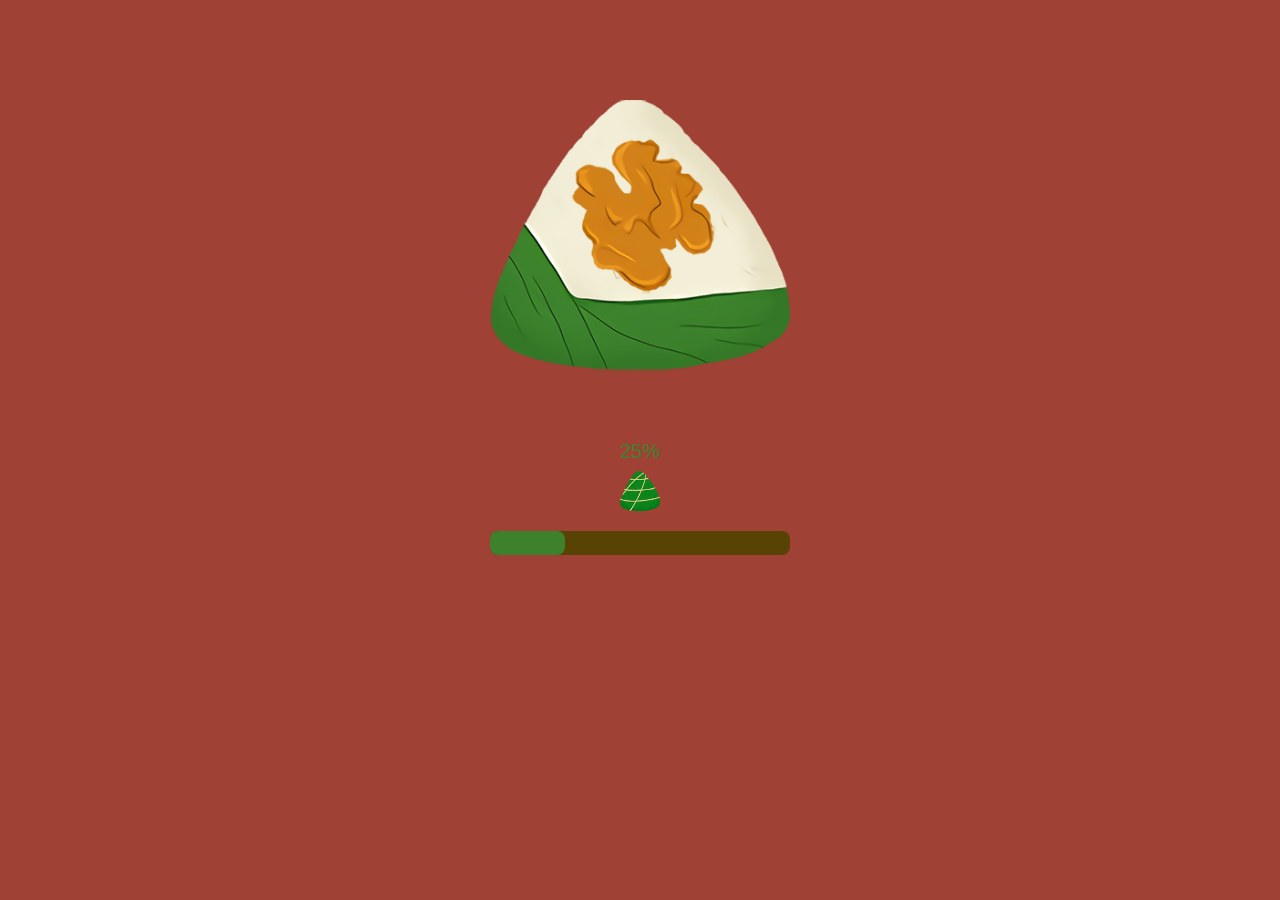
==== index.html @ 920aa4d2 "修改" ====
<!DOCTYPE html>
<!-- saved from url=(0425)http://customize.ews.m.jaeapp.com/front/wfz/index?ut_sk=1.V2V0%2BsncNvsDAGv038HS7MlF_21380790_1540519186171.TaoPassword-Weixin.windvane&itemId=549932079834&sourceType=other&suid=EA34A3BD-FD00-4CBB-9AEA-F8124E4C1237&_tbScancodeApproach_=scan&un=516062ed0a35bfd00d92f5aa52e6dceb&share_crt_v=1&sp_tk=77+lUjA5V2JTU29aemLvv6U=&cpp=1&shareurl=true&spm=a313p.22.23g.981356911713&short_name=h.38mUJNY&app=chrome&visa=701e9209f542c59d -->
<html lang="en" data-dpr="1" style="font-size: 54px;"><head><meta http-equiv="Content-Type" content="text/html; charset=UTF-8">
    
    <title>五芳斋 私人定制粽</title>
    
    <!-- 在iOS下开启全屏模式  -->
    <meta name="apple-mobile-web-app-capable" content="yes">
    <!-- 隐藏 Sarafi 状态栏  -->
    <meta name="apple-mobile-web-app-status-bar-style" content="black">
    <meta content="yes" name="apple-touch-fullscreen">
    <meta content="telephone=no,email=no" name="format-detection">
    <meta name="viewport" content="width=device-width, initial-scale=1.0, maximum-scale=1.0, user-scalable=0">
    <!--下面两个js要放在样式的最前面 -->
    <script type="text/javascript" async="" src="js/index.js" id="aplus-sufei"></script>
    <script src="js/common.js"></script>
    <script src="js/flexible_css.js"></script>


<style>html{color:#000;background:#fff;overflow-y:scroll;-webkit-text-size-adjust:100%;-ms-text-size-adjust:100%}html *{outline:0;-webkit-text-size-adjust:none;-webkit-tap-highlight-color:rgba(0,0,0,0)}html,body{font-family:sans-serif}body,div,dl,dt,dd,ul,ol,li,h1,h2,h3,h4,h5,h6,pre,code,form,fieldset,legend,input,textarea,p,blockquote,th,td,hr,button,article,aside,details,figcaption,figure,footer,header,hgroup,menu,nav,section{margin:0;padding:0}input,select,textarea{font-size:100%}table{border-collapse:collapse;border-spacing:0}fieldset,img{border:0}abbr,acronym{border:0;font-variant:normal}del{text-decoration:line-through}address,caption,cite,code,dfn,em,th,var{font-style:normal;font-weight:500}ol,ul{list-style:none}caption,th{text-align:left}h1,h2,h3,h4,h5,h6{font-size:100%;font-weight:500}q:before,q:after{content:''}sub,sup{font-size:75%;line-height:0;position:relative;vertical-align:baseline}sup{top:-.5em}sub{bottom:-.25em}a:hover{text-decoration:underline}ins,a{text-decoration:none}</style>
    <script src="js/flexible.js"></script><meta name="viewport" content="initial-scale=1, maximum-scale=1, minimum-scale=1, user-scalable=no">
    <link rel="stylesheet" type="text/css" href="css/normalize.css">
    <link rel="stylesheet" type="text/css" href="css/index.css">
    <link rel="stylesheet" type="text/css" href="css/five-style.css">
    <link rel="stylesheet" type="text/css" href="css/new-style.css">
<body>
<!-- 包装数量 四个装还是六个装 -->
<input type="hidden" id="packingtype" value="4">
   <div class="loading">
       <div class="loading-img">
           <img class="loading-img01" src="img/loading-img01.png" alt="">
           <p id="progress-sz">0%</p>   
           <img class="progress-last-rice" src="img/last-rice.png" alt="">        
           <div class="m-progress">
            <div id="bar" style="width: 0%;" class="m-progress-bar" role="progressbar" aria-valuenow="0" aria-valuemin="0" aria-valuemax="100">				    
            </div>
           </div>
       </div>
   </div>
    <div class="five-page" style="display:none;">
         <!-- 音乐图标 -->
         <div class="music"><img src="img/music-open.png"></div>

         <!-- 首页 -->
         <div class="index-page page" id="page2" data-spm-anchor-id="a1z51.23536279.0.i0">
              <div class="index-title"><img src="img/index-title.png"></div>
              <div class="index-img">
             </div>
             <div class="start-btn" id="start-btn"><img src="img/start-btn.png"></div>
         </div>
         
         <!-- 制作页面 -->
         <div class="start-page page" id="page3" style="display: none;">
               <!-- 待包的粽子区域 -->
               <div class="standby-box" id="standby-box" style="top:50px;">
                    <div class="standby-icon"></div>
                    <div class="standby-icon"></div>
                    <div class="standby-icon"></div>
                    <div class="standby-icon"></div>
                    <div class="standby-icon" style="display: none;"></div>
                    <div class="standby-icon" style="display: none;"></div>
                    <div class="clear"></div>
               </div>
               <div class="h30"></div>
               <!-- 操作区域 -->
               <div class="operation-box" id="operation-box">
               			<!-- 名字 -->
                    <div class="operate-name font34" id="sweetName" style="opacity: 0;">
                         <span></span>
                         <font style="opacity: 0;">+</font>
                         <span></span>
                         <font style="opacity: 0;">+</font>
                         <span></span>
                    </div>
                    <div class="operate-name font34" id="saltyName" style="opacity: 0;">
                         <span></span>
                         <font style="opacity: 0;">+</font>
                         <span></span>
                         <font style="opacity: 0;">+</font>
                         <span></span>
                    </div>
                    <div class="comm-btn tz-col1-comm-btn">
                      <div class="tz-col1-comm-cont">
                            <div class="renew-chose tz-col1-comm-area1" id="renew-chose"><img src="img/rechose-btn.png"></div> 
                            <div class="next-step tz-col1-comm-area2" id="next-step"><img src="img/chose-ok.png"></div>
                      </div>
                     </div>
                    <!-- 中间大粽子 -->
                    <div class="operation-top rice-bg1" id="operation-top">
                         <div class="h100"></div>
                         <div class="operation-all">
                              <!-- 第一种样式 -->
                              <div class="operate1" style="display: none;">
                                   <span class="span1_1"><img src="img/lucency.jpg"></span>
                              </div>  
                              <!-- 第二种样式 -->
                              <div class="operate2" style="display: none;">
                                  <span class="span2_1"><img src="img/lucency.jpg"></span>
                                  <span class="span2_2"><img src="img/lucency.jpg"></span>
                              </div>  
                              <!-- 第三种样式 -->
                              <div class="operate3" style="display: none;">
                                  <span class="span3_1"><img src="img/lucency.jpg"></span>
                                  <span class="span3_2"><img src="img/lucency.jpg"></span>
                                  <span class="span3_3"><img src="img/lucency.jpg"></span>
                                  <span class="span1_1"><img src="img/lucency.jpg"></span>
                              </div>
                         </div>
                    </div>
                    <!-- 选择馅料 -->
                    <div class="operation-footer">
                         <div class="chose-btn">
                              <ul>
                                 <li class="li-cur" value="chose-middle1">
                                     <img src="img/sweet-btn.png">
                                     <span class="check-cur"><img src="img/check-cur.png"></span>
                                  </li>
                                 <li value="chose-middle2">
                                     <img src="img/salt-btn.png">
                                     <span class="check-cur"><img src="img/check-cur.png"></span>
                                 </li>
                              </ul>
                         </div>
                         <div class="h28"></div>
                        
                         <div class="menu-all">
                              <div class="menu-box" id="chose-middle1">
                                   <!-- <div class="menu-box-fl menu-box-fl2">
                                        <ul>
                                            <li value="NO:51">
                                                <span><img src="img/big-title0_1.png"></span>
                                                <div class="icon-mask"></div>
                                            </li>
                                            <li value="NO:52">
                                               <span><img src="img/big-title0_2.png"></span>
                                               <div class="icon-mask"></div>
                                            </li>
                                            <li value="NO:56">
                                               <span><img src="img/big-title0_3.png"></span>
                                               <div class="icon-mask"></div>
                                            </li>
                                            <li value="NO:59">
                                               <span><img src="img/big-title0_4.png"></span>
                                               <div class="icon-mask"></div>
                                             </li>
                                        </ul>
                                   </div> -->
                                   <div class="menu-box-fr menu-box-fr2">
                                        <ul>
                                          <li value="NO:51">
                                              <span class="fill-box"><img src="img/sweet-icon1.png"></span>
                                              <font class="fill-name font28">豆沙球</font>
                                              <div class="icon-mask"></div>
                                          </li>
                                          <li value="NO:52">
                                              <span class="fill-box"><img src="img/sweet-icon2.png"></span>
                                              <font class="fill-name font24">豆沙+巧克力</font>
                                              <div class="icon-mask"></div>
                                          </li>
                                          <li value="NO:53">
                                              <span class="fill-box"><img src="img/sweet-icon3.png"></span>
                                              <font class="fill-name font26">豆沙+摩卡</font>
                                              <div class="icon-mask"></div>
                                          </li>
                                          <li value="NO:55">
                                            <span class="fill-box"><img src="img/sweet-icon4.png"></span>
                                            <font class="fill-name font28">豆沙+蜜枣</font>
                                            <div class="icon-mask"></div>
                                          </li>
                                          <li value="NO:56">
                                              <span class="fill-box"><img src="img/sweet-icon5.png"></span>
                                              <font class="fill-name font28">燕窝</font>
                                              <div class="icon-mask"></div>
                                          </li>
                                          <li value="NO:58">
                                              <span class="fill-box"><img src="img/sweet-icon6.png"></span>
                                              <font class="fill-name font28">六颗蜜枣</font>
                                              <div class="icon-mask"></div>
                                          </li>
                                          <li value="NO:59">
                                              <span class="fill-box"><img src="img/sweet-icon7.png"></span>
                                              <font class="fill-name font28">芝麻+核桃</font>
                                              <div class="icon-mask"></div>
                                          </li>
                                          <li value="NO:57">
                                              <span class="fill-box"><img src="img/sweet-icon8.png"></span>
                                              <font class="fill-name font28">莲蓉+蛋黄</font>
                                              <div class="icon-mask"></div>
                                          </li>
                                          <li value="NO:56">
                                            <span class="fill-box"><img src="img/sweet-icon5.png"></span>
                                            <font class="fill-name font28">燕窝</font>
                                            <div class="icon-mask"></div>
                                          </li>
                                          <li value="NO:58">
                                            <span class="fill-box"><img src="img/sweet-icon6.png"></span>
                                            <font class="fill-name font28">六颗蜜枣</font>
                                            <div class="icon-mask"></div>
                                          </li>
                                          <li value="NO:59">
                                            <span class="fill-box"><img src="img/sweet-icon7.png"></span>
                                            <font class="fill-name font28">芝麻+核桃</font>
                                            <div class="icon-mask"></div>
                                          </li>
                                          <li value="NO:57">
                                            <span class="fill-box"><img src="img/sweet-icon8.png"></span>
                                            <font class="fill-name font28">莲蓉+蛋黄</font>
                                            <div class="icon-mask"></div>
                                          </li>
                                          
                                          
                                        </ul>
                                        <div class="clear"></div>
                                   </div>
                                   <div class="clear"></div>
                              </div>  
                              <div class="menu-box" id="chose-middle2" style="display: none;">
                                   <!-- <div class="menu-box-fl menu-box-fl1">
                                        <ul>
                                            <li value="NO:29">
                                              <span><img src="img/big-title1_1.png"></span>
                                              <div class="icon-mask"></div>
                                            </li>
                                            <li value="NO:17">
                                              <span><img src="img/big-title1_2.png"></span>
                                              <div class="icon-mask"></div>
                                            </li>
                                            <li value="NO:31">
                                               <span><img src="img/big-title1_3.png"></span>
                                               <div class="icon-mask"></div>
                                            </li>
                                            <li value="NO:39">
                                               <span><img src="img/big-title1_4.png"><span>
                                               <div class="icon-mask"></div>
                                            </span></span></li>
                                        </ul>
                                   </div> -->
                                   <div class="menu-box-fr menu-box-fr1">
                                        <ul>
                                           <li>
                                              <span class="fill-box"><img src="img/salt-icon1.png"></span>
                                              <font class="fill-name font28">咸蛋黄</font>
                                              <div class="icon-mask"></div>
                                           </li>
                                           <li>
                                              <span class="fill-box"><img src="img/salt-icon2.png"></span>
                                              <font class="fill-name font28">牛筋</font>
                                              <div class="icon-mask"></div>
                                           </li>
                                           <li>
                                              <span class="fill-box"><img src="img/salt-icon3.png"></span>
                                              <font class="fill-name font28">牛腩</font>
                                              <div class="icon-mask"></div>
                                           </li>
                                           <li>
                                              <span class="fill-box"><img src="img/salt-icon4.png"></span>
                                              <font class="fill-name font28">章鱼须</font>
                                              <div class="icon-mask"></div>
                                           </li>
                                           <li>
                                              <span class="fill-box"><img src="img/salt-icon5.png"></span>
                                              <font class="fill-name font28">板栗</font>
                                              <div class="icon-mask"></div>
                                           </li>
                                           <li>
                                              <span class="fill-box"><img src="img/salt-icon6.png"></span>
                                              <font class="fill-name font28">虾滑</font>
                                              <div class="icon-mask"></div>
                                           </li>
                                           <li>
                                              <span class="fill-box"><img src="img/salt-icon7.png"></span>
                                              <font class="fill-name font28">鲍鱼</font>
                                              <div class="icon-mask"></div>
                                           </li>
                                           <li>
                                              <span class="fill-box"><img src="img/salt-icon8.png"></span>
                                              <font class="fill-name font28">干贝</font>
                                              <div class="icon-mask"></div>
                                           </li>
                                           <li>
                                              <span class="fill-box"><img src="img/salt-icon9.png"></span>
                                              <font class="fill-name font28">鱼滑</font>
                                              <div class="icon-mask"></div>
                                           </li>
                                           <li>
                                              <span class="fill-box"><img src="img/salt-icon10.png"></span>
                                              <font class="fill-name font28">肉松蛋黄</font>
                                              <div class="icon-mask"></div>
                                           </li>
                                           <li>
                                              <span class="fill-box"><img src="img/salt-icon11.png"></span>
                                              <font class="fill-name font24">黑猪梅花肉</font>
                                              <div class="icon-mask"></div>
                                           </li>
                                           <li>
                                              <span class="fill-box"><img src="img/salt-icon12.png"></span>
                                              <font class="fill-name font24">黑猪后腿肉</font>
                                              <div class="icon-mask"></div>
                                           </li>
                                        </ul>
                                        <div class="clear"></div>
                                   </div>
                                   <div class="clear"></div>
                              </div> 
                              <!-- 选择馅料的时候出来这个弹窗，最后一个粽子的时候包完 显示下一步 -->

                              <!-- 重新选择按钮 -->
                              <!-- <div class="comm-btn">
                                  <div class="renew-chose" id="renew-chose"><img src="img/rechose-btn.png"></div> 
                                  <div class="next-step" id="next-step"><img src="img/chose-ok.png"></div>
                              </div> -->
                         </div>
                    </div>
               </div>
         </div>
         <!-- 展示包装 -->
         <div class="pack-page page" id="page4" style="display: none;">
             
              <div class="pack-box-all">
                   <div class="h42"></div>
                   <div class="pack1 pack">
                       <!-- 右边按钮  下一步 -->
                        <div class="comm-btn tz-col1-comm-btn">
                                <div class="tz-col1-comm-cont">
                                        <div class="next-btn tz-col1-comm-next-btn" id="next-step2"><img src="img/next-btn.png"></div>
                                </div>
                       </div>
                       <div class="cloud-title">
                            <span class="next-title1"><img src="img/next-title1.png"></span>
                       </div>
                       <div class="h20"></div>
                       <div class="pack-box-bg">
                            <!-- 六只装 -->
                            <div class="pack-table" style="display: none;">
                                 <ul>
                                    <li>
                                        <span class="rice-img"><img src="img/last-rice.png"></span>
                                        <font class="rice-name font24">后腿肉+梅花肉</font>
                                        <i class="renew-btn font26">重&nbsp;&nbsp;&nbsp;选</i>
                                    </li>
                                    <li>
                                        <span class="rice-img"><img src="img/last-rice.png"></span>
                                        <font class="rice-name font24">后腿肉+梅花肉</font>
                                        <i class="renew-btn font26">重&nbsp;&nbsp;&nbsp;选</i>
                                    </li>
                                    <li>
                                        <span class="rice-img"><img src="img/last-rice.png"></span>
                                        <font class="rice-name font24">后腿肉+梅花肉</font>
                                        <i class="renew-btn font26">重&nbsp;&nbsp;&nbsp;选</i>
                                    </li>
                                    <li>
                                        <span class="rice-img"><img src="img/last-rice.png"></span>
                                        <font class="rice-name font24">后腿肉+梅花肉</font>
                                        <i class="renew-btn font26">重&nbsp;&nbsp;&nbsp;选</i>
                                    </li>
                                    <li>
                                        <span class="rice-img"><img src="img/last-rice.png"></span>
                                        <font class="rice-name font24">后腿肉+梅花肉</font>
                                        <i class="renew-btn font26">重&nbsp;&nbsp;&nbsp;选</i>
                                    </li>
                                    <li>
                                        <span class="rice-img"><img src="img/last-rice.png"></span>
                                        <font class="rice-name font24">后腿肉+梅花肉</font>
                                        <i class="renew-btn font26">重&nbsp;&nbsp;&nbsp;选</i>
                                    </li>
                                 </ul>
                            </div>
                            <!-- 四只装 -->
                            <div class="pack-table2">
                               <ul>
                                  <li>
                                      <span class="rice-img"><img src="img/last-rice.png"></span>
                                      <font class="rice-name font24">后腿肉+梅花肉</font>
                                      <i class="renew-btn font26">重&nbsp;&nbsp;&nbsp;选</i>
                                  </li>
                                  <li>
                                      <span class="rice-img"><img src="img/last-rice.png"></span>
                                      <font class="rice-name font24">后腿肉+梅花肉</font>
                                      <i class="renew-btn font26">重&nbsp;&nbsp;&nbsp;选</i>
                                  </li>
                                  <li>
                                      <span class="rice-img"><img src="img/last-rice.png"></span>
                                      <font class="rice-name font24">后腿肉+梅花肉</font>
                                      <i class="renew-btn font26">重&nbsp;&nbsp;&nbsp;选</i>
                                  </li>
                                  <li>
                                      <span class="rice-img"><img src="img/last-rice.png"></span>
                                      <font class="rice-name font24">后腿肉+梅花肉</font>
                                      <i class="renew-btn font26">重&nbsp;&nbsp;&nbsp;选</i>
                                  </li>
                               </ul>
                            </div>
                       </div>
                       <div class="h40"></div>
                       <!-- <div class="next-btn" id="next-step2"><img src="img/next-btn.png"></div> -->
                   </div>
                   <div class="pack2 pack" style="display: none;">
                        <div class="cloud-title">
                            <div class="h40"></div>
                            <span class="next-title2"><img src="img/chose-like.png"></span>
                       </div>
                       <div class="h20"></div>
                       <div class="packbox">
                            <div class="packbox-table">
                                 <ul>
                                    <!-- <li value="FT05粑" class="checked-li">
                                       <span><img src="/resources/wfz/images2/packbag1.png"/></span>
                                       <font><img src="/resources/wfz/images2/check-cur.png"/></font>
                                    </li> -->
                                    <li value="FT03生" class="checked-li">
                                      <span><img src="img/packbag2.png"></span>
                                      <font><img src="img/check-cur.png"></font>
                                    </li>
                                    <li value="FT06撸">
                                       <span><img src="img/packbag3.png"></span>
                                       <font><img src="img/check-cur.png"></font>
                                     </li>
                                    <!-- <li value="FT07睡">
                                       <span><img src="/resources/wfz/images2/packbag4.png"/></span>
                                       <font><img src="/resources/wfz/images2/check-cur.png"/></font>
                                    </li> -->
                                    <li value="FT01大">
                                       <span><img src="img/packbag5.png"></span>
                                       <font><img src="img/check-cur.png"></font>
                                    </li>
                                    <li value="FT02小">
                                       <span><img src="img/packbag6.png"></span>
                                       <font><img src="img/check-cur.png"></font>
                                    </li>
                                </ul>
                            </div>
                       </div>
                       <div class="h10"></div>
                       <!-- 返回 按钮 -->
                       <div class="comm-btn tz-col1-comm-btn">
                            <div class="tz-col1-comm-cont">
                                    <div class="btn-all">
                                            <div class="btn2 btn" id="btn2"><img src="img/sure.png"></div>
                                            <div class="btn1 btn" id="btn1"><img src="img/back-btn.png"></div>
                                       </div>
                            </div>
                       </div>
                       
                   </div>
              </div>
              
         </div>
         
         <!-- 最后一页 -->
         <div class="last-page page" id="page5" style="display: none;">
              <div class="last-page-icon1"><img src="img/last-page-icon1.png"></div>
              <div class="last-page-icon2"><img src="img/last-page-icon2.png"></div>
              <div class="last-text">
                   <!-- <img src="img/last-page-text.png"> -->
                   <h1 style="font-size: 28px;color: #fff;margin: 0 auto;">
                        恭喜这位顾客！扫描下方的二维码，准备品尝您特选的专属粽子吧！
                   </h1>
                   <a class="top-return" href="http://47.99.128.83:8000/goods">返回</a>
                   <img class="last-page-wxcode" src="img/wxcode.png" alt="">
              </div>
              <div class="last-page-icon3">
                   <img src="img/last-page-icon3.png">
               </div>
               <div class="comm-btn tz-col1-comm-btn">
                            <div class="tz-col1-comm-cont">
                                    <div class="btn-all">
                                            <div style="width:60%;margin:0 auto;" class="btn1 btn" id="btn3"><img src="img/back-btn.png"></div>
                                       </div>
                            </div>
                       </div>
         </div>
         <!-- 所有弹窗 -->
         <!-- 开始包粽子的提示弹窗 -->
         <div class="start-work-tan tan-box1" style="display: none;">
              <div class="tan-mask"></div>
              <div class="start-tan">
                   <i class="cuo" onclick="closeBox();"><img src="img/cuo-icon.png"></i>
                   <div class="gz-text"><img src="img/gz-text.png"></div>
              </div>
         </div>

         <!-- 你还可以继续包 -->
         <div class="start-work-tan tan-box2" style="display: none;">
              <div class="tan-mask"></div>
              <div class="start-tan">
                   <i class="cuo" onclick="closeBox();"><img src="img/cuo-icon.png"></i>
                   <div class="continue-text"><img src="img/continue-text.png"></div>
              </div>
         </div>
         
         <!-- 不可选择 -->
         <div class="start-work-tan tan-box3" style="display: none;">
              <div class="tan-mask"></div>
              <div class="start-tan">
                   <i class="cuo" onclick="closeBox();"><img src="img/cuo-icon.png"></i>
                   <div class="continue-text" style="height:1.3rem;"><img src="img/continue-text-1.png"></div>
              </div>
         </div>

         <!-- 你需要再选两份馅料 -->
         <div class="start-work-tan tan-box4" style="display: none;">
              <div class="tan-mask"></div>
              <div class="start-tan">
                   <i class="cuo" onclick="closeBox();"><img src="img/cuo-icon.png"></i>
                   <div class="continue-text"><img src="img/continue-text-4.png"></div>
              </div>
         </div>
         
         <!-- 你需要再选一份馅料 -->
         <div class="start-work-tan tan-box5" style="display: none;">
              <div class="tan-mask"></div>
              <div class="start-tan">
                   <i class="cuo" onclick="closeBox();"><img src="img/cuo-icon.png"></i>
                   <div class="continue-text"><img src="img/continue-text-3.png"></div>
              </div>
         </div>
         
         <!-- 你还没有选择馅料 -->
         <div class="start-work-tan tan-box6" style="display: none;">
              <div class="tan-mask"></div>
              <div class="start-tan">
                   <i class="cuo" onclick="closeBox();"><img src="img/cuo-icon.png"></i>
                   <div class="continue-text"><img src="img/continue-text-2.png"></div>
              </div>
         </div>
         
    </div>
<script type="text/javascript" src="js/jquery.min.js"></script>
<script src="js/fillings_json.js"></script>
<!-- <script src="/resources/wfz/js/tbIndex.js"></script> -->
<script src="js/fillings_json.js"></script>
<script src="js/five-js.js"></script>


</body></html>
---- css/index.css ----
@font-face {
  font-family: MyCustomFont;
  src: url("fzlt.TTF");
}
body {
  width: 100%;
  height: 100%;
}
html {
  width: 100%;
  height: 100%;
}
.clear {
  clear: both;
}
i,
b,
ul,
li {
  margin: 0;
  padding: 0;
  font-weight: normal;
  font-style: normal;
}
.fl {
  float: left;
}
.fr {
  float: right;
}
.starwars-page-white {
  position: relative;
  width: 100%;
  height: 100%;
  background-color: #010203;
}
.starwars-page-white .music-icon {
  position: absolute;
  right: 0.333333rem;
  top: 0.133333rem;
  z-index: 2000;
}
.starwars-page-white .music-icon .top-icon {
  display: block;
  width: 1.026667rem;
  height: 1.08rem;
  margin: 0;
  animation: xuan 3s linear infinite;
  -webkit-animation: xuan 3s linear infinite;
}
.starwars-page-white .music-icon .top-icon img {
  display: block;
  width: 100%;
}
.starwars-page-white .common-bg {
  width: 100%;
  height: 100%;
  position: absolute;
  right: 0;
  left: 0;
  margin: auto;
  z-index: 1;
}
.starwars-page-white .common-bg img {
  display: block;
  width: 100%;
  height: 100%;
}
.starwars-page-white .white-page {
  overflow: hidden;
}
.starwars-page-white .dh-page {
  width: 100%;
  height: 100%;
  overflow: hidden;
}
.starwars-page-white .dh-page .jump {
  width: 4.986667rem;
  height: 3.253333rem;
  position: absolute;
  top: 0;
  left: 0;
  z-index: 300;
}
.starwars-page-white .dh-page .jump img {
  display: block;
  width: 100%;
}
.starwars-page-white .white-page1 {
  position: relative;
  width: 100%;
  height: 100%;
}
.starwars-page-white .white-page1 .big-logo {
  width: 4.213333rem;
  height: 5.04rem;
  right: 0;
  left: 0;
  margin: auto;
  position: absolute;
  top: 12%;
  z-index: 2;
}
.starwars-page-white .white-page1 .big-logo img {
  width: 100%;
  display: block;
}
.starwars-page-white .white-page1 .middle-test {
  color: #fff;
  font-weight: bold;
  position: absolute;
  bottom: 0;
  height: 3.2rem;
  /* overflow: hidden; */
  right: 0;
  left: 0;
  margin: auto;
  z-index: 100;
  width: 100%;
       
}
.starwars-page-white .white-page1 .middle-test span {
  display: block;
  text-align: center;
  margin: 0.2rem 0;
}
.starwars-page-white .white-page1 .middle-test ul {
  display: block;
}
.starwars-page-white .white-page1 .middle-test ul li {
  display: block;
  height: 0.4rem;
  line-height: 0.4rem;
}
.starwars-page-white .white-page1 .yuan {
  animation: yuan-jin 10s forwards;
  -webkit-animation: yuan-jin 10s forwards;
}
.starwars-page-white .white-page1 .white-bottom {
  width: 9.36rem;
  height: 4.0rem;
  /* position: absolute;
			bottom: -6.2rem; */
  /* right: 0;
			left: 0; */
  margin: 0.5rem auto 0;
  z-index: 2;
}
.starwars-page-white .white-page1 .white-bottom img {
  display: block;
  width: 100%;
}
.starwars-page-white .white-page2 {
  width: 100%;
  height: 100%;
  position: relative;
  overflow: hidden;
}
.starwars-page-white .white-page2 .big-brush-shan {
  width: 100%;
  height: 100%;
  position: absolute;
  right: 0;
  left: 0;
  margin: auto;
  z-index: 10;
  animation: guang-down 1.5s forwards;
  -webkit-animation: guang-down 1.5s forwards;
}
.starwars-page-white .white-page2 .big-brush-shan img {
  display: block;
  width: 100%;
  height: 100%;
}
.starwars-page-white .white-page2 .success-brush-text {
  position: absolute;
  width: 8.733333rem;
  height: 0.973333rem;
  right: 0;
  left: 0;
  margin: auto;
  top: 30%;
  z-index: 300;
  -webkit-animation: bounceInDown2 0.5s forwards;
  animation: bounceInDown2 0.5s forwards;
}
.starwars-page-white .white-page2 .success-brush-text img {
  display: block;
  width: 100%;
}
.starwars-page-white .white-page2 .big-brush {
    width: 3.64rem;
    height: 15.893333rem;
    position: absolute;
    bottom: -0.8rem;
    background: url(../img/big-brush.png) no-repeat;
    background-size: 100%;
    z-index: 2;
    animation: outup 2s forwards;
    -webkit-animation: outup 2s forwards;
    z-index: 100;
    right: 0;
    left: 0;
    margin: auto;
}
.starwars-page-white .white-page2 .big-brush-bg {
  width: 0.6rem;
  height: 10rem;
  position: absolute;
  right: 0;
  left: 0;
  bottom: 0;
  margin: auto;
  box-shadow: 0 0 40px #00a2ff;
  -webkit-box-shadow: 0 0 40px #00a2ff;
  z-index: 1;
  animation: outup2 2s forwards;
  -webkit-animation: outup2 2s forwards;
}
.starwars-page-white .white-page2 .star-logo {
    width: 0.386667rem;
    height: 0.906667rem;
    position: absolute;
    bottom: 5.9rem;
    left: 0.9rem;
}
.starwars-page-white .white-page2 .star-logo img {
  display: block;
  width: 100%;
}
.starwars-page-white .white-page2 .stat-zhufu {
    width: 0.24rem;
    height: 4.226667rem;
    position: absolute;
    bottom: 0.9rem;
    left: 0.98rem;
}
.starwars-page-white .white-page2 .stat-zhufu img {
  display: block;
  width: 100%;
}
.starwars-page-white .white-page2 .stat-zhufu:before {
  content: '';
  position: absolute;
  width: 0.3rem;
  height: 0.5rem;
  margin-top: -0.866667rem;
  z-index: 6;
  overflow: hidden;
  background: -webkit-gradient(linear, left top, right top, color-stop(0%, rgba(255, 255, 255, 0)), color-stop(50%, rgba(255, 255, 255, 0.2)), color-stop(100%, rgba(255, 255, 255, 0)));
  background: -webkit-linear-gradient(left, rgba(255, 255, 255, 0) 0, rgba(255, 255, 255, 0.2) 50%, rgba(255, 255, 255, 0) 100%);
  -webkit-transform: skewX(-25deg);
  transform: skewX(0);
  -webkit-animation: anitop 1s ease-out infinite;
  animation: anitop 1s ease-out infinite;
}
.starwars-page-white .division-page {
  width: 100%;
  height: 100%;
  position: relative;
  overflow: hidden;
  background: url(../img/lie-page2.jpg) repeat;
  background-size: 100% 100%;
}
.starwars-page-white .division-page .division-bg {
  width: 100%;
  height: 100%;
  position: absolute;
  top: 0;
  right: 0;
  left: 0;
  margin: auto;
  background-image: url(../img/lie-page.jpg);
  background-repeat: no-repeat;
  background-size: 100% 100%;
}
.starwars-page-white .division-page .division-bg img {
  width: 100%;
  height: 100%;
  display: block;
}
.starwars-page-white .division-page .star-left {
   width: 1.746667rem;
  height: 1.0rem;
  position: absolute;
  top: 0.16rem;
  left: 0.16rem;
}
.starwars-page-white .division-page .star-left img {
  display: block;
  width: 100%;
}
.starwars-page-white .division-page .olb-logo {
  width: 1.906667rem;
  height: 1.12rem	;
  position: absolute;
  top: 0.373333rem;
  right: 0;
  left: 0;
  margin: auto;
}
.starwars-page-white .division-page .olb-logo img {
  display: block;
  width: 100%;
}
.starwars-page-white .division-page .middle-title {
  width: 8.4rem;
  height: 1.813333rem	;
  position: absolute;
  right: 0;
  left: 0;
  margin: auto;
  top: 1.733333rem;
  -webkit-animation: bounceInDown 0.5s forwards;
  animation: bounceInDown 0.5s forwards;
}
.starwars-page-white .division-page .middle-title img {
  display: block;
  width: 100%;
}
.starwars-page-white .division-page .middle-title:before {
  content: '';
  position: absolute;
  width: 0.8rem;
  height: 1.6rem;
  margin-left: -5.866667rem;
  z-index: 6;
  overflow: hidden;
  background: -webkit-gradient(linear, left top, right top, color-stop(0%, rgba(255, 255, 255, 0)), color-stop(50%, rgba(255, 255, 255, 0.2)), color-stop(100%, rgba(255, 255, 255, 0)));
  background: -webkit-linear-gradient(left, rgba(255, 255, 255, 0) 0, rgba(255, 255, 255, 0.2) 50%, rgba(255, 255, 255, 0) 100%);
  -webkit-transform: skewX(-25deg);
  transform: skewX(-25deg);
  -webkit-animation: aniBlink 1s ease-out infinite;
  animation: aniBlink 1s ease-out infinite;
}
.starwars-page-white .division-page .man-role {
  width: 3.493333rem;
  height: 10.106667rem;
  position: absolute;
  left: 0;
  bottom: 0.9rem;
  z-index: 1;
  -webkit-animation: bounceInLeft 1s linear forwards;
  animation: bounceInLeft 1s linear forwards;
}
.starwars-page-white .division-page .man-role img {
  width: 100%;
  display: block;
}
.starwars-page-white .division-page .woman-role {
  width: 3.493333rem;
  height: 10.106667rem;
  position: absolute;
  right: 0;
  bottom: 0.9rem;
  z-index: 1;
  -webkit-animation: bounceInRight 1s linear forwards;
  animation: bounceInRight 1s linear forwards;
}
.starwars-page-white .division-page .woman-role img {
  width: 100%;
  display: block;
}
.starwars-page-white .division-page .bottom-bg1 {
  width: 7.96rem;
  height: 5.066667rem;
  position: absolute;
  bottom: 0;
  left: 0;
  margin: auto;
  z-index: 3;
  -webkit-animation: bounceInLeft 0.8s linear forwards;
  animation: bounceInLeft 0.8s linear forwards;
}
.starwars-page-white .division-page .bottom-bg1 img {
  display: block;
  width: 100%;
}
.starwars-page-white .division-page .bottom-bg2 {
  width: 7.96rem;
  height: 5.066667rem;
  position: absolute;
  bottom: 0;
  right: 0;
  margin: auto;
  z-index: 2;
  -webkit-animation: bounceInRight 1.5s linear forwards;
  animation: bounceInRight 1.5s linear forwards;
}
.starwars-page-white .division-page .bottom-bg2 img {
  display: block;
  width: 100%;
}
.starwars-page-white .division-page .left-bush {
  width: 3.946667rem;
  height: 5.44rem;
  position: absolute;
  bottom: 1.5rem;
  left: 0.133333rem;
  z-index: 3;
  animation: fadeInUp 1s forwards;
  -webkit-animation: fadeInUp 1s forwards;
}
.starwars-page-white .division-page .left-bush img {
  display: block;
  width: 100%;
}
.starwars-page-white .division-page .right-bush {
  width: 3.946667rem;
  height: 5.44rem;
  position: absolute;
  bottom: 1.5rem;
  right: 0.133333rem;
  z-index: 3;
  animation: fadeInUp 1s forwards;
  -webkit-animation: fadeInUp 1s forwards;
}
.starwars-page-white .division-page .right-bush img {
  display: block;
  width: 100%;
}
.starwars-page-white .division-page .white-btn-all {
  position: absolute;
  font-size: 0;
  right: 0;
  left: 0;
  margin: auto;
  width: 100%;
  text-align: center;
  bottom: 0.4rem;
  z-index: 100;
  animation: fadeInUp 1s forwards;
  -webkit-animation: fadeInUp 1s forwards;
}
.starwars-page-white .division-page .left-btn {
  width: 3.093333rem;
  height: 1.2rem;
  background: url(../img/button_bg.png) no-repeat;
  background-size: 100%;
  display: inline-block;
  line-height: 1.2rem;
  color: #fff;
  font-weight: 400;
  text-align: center;
  margin: 0 0.2rem;
  position: relative;
}
.starwars-page-white .division-page .left-btn .light-btn {
  width: 3.093333rem;
  height: 1.05rem;
  top: 0.1rem;
  position: absolute;
  right: 0;
  left: 0;
  margin: auto;
  box-shadow: 0 0 45px #fff;
  -webkit-box-shadow: 0 0 45px #fff;
  animation: shan 1s infinite;
  -webkit-animation: shan 1s infinite;
}
.starwars-page-white .division-page .right-btn {
  width: 3rem;
  height: 1.2rem;
  background: url(../img/button_bg.png) no-repeat;
  background-size: 100%;
  display: inline-block;
  line-height: 1.2rem;
  color: #fff;
  font-weight: 400;
  text-align: center;
  margin: 0 0.2rem;
  position: relative;
}
.starwars-page-white .division-page .right-btn .light-btn {
  width: 3rem;
  height: 1.1rem;
  top: 0.05rem;
  position: absolute;
  right: 0;
  left: 0;
  margin: auto;
  box-shadow: 0 0 45px #fff;
  -webkit-box-shadow: 0 0 45px #fff;
  animation: shan 1s infinite;
  -webkit-animation: shan 1s infinite;
}
.starwars-page-white .white-page3 {
  width: 100%;
  height: 100%;
  position: relative;
  z-index: 2;
}
.starwars-page-white .white-page3 .step-box-title {
  position: absolute;
  text-align: center;
  font-size: 0;
  top: 0.666667rem;
  right: 0;
  left: 0;
  margin: auto;
}
.starwars-page-white .white-page3 .step-box-title .step {
  display: inline-block;
  position: relative;
  width: 1.173333rem;
  height: 1.066667rem	;
  margin: 0 0.6rem;
}
.starwars-page-white .white-page3 .step-box-title .step img {
  display: block;
  width: 100%;
}
.starwars-page-white .white-page3 .step-box-title .step1:after {
  content: '';
  height: 0.053333rem;
  background: #c6c6c6;
  margin: 0;
  position: absolute;
  left: 100%;
  width: calc(100%);
  top: 0.506667rem;
  box-shadow: 1px 1px 8px #fff;
  -webkit-box-shadow: 1px 1px 8px #fff;
}
.starwars-page-white .white-page3 .step-box-title .step2:after {
  content: '';
  height: 0.053333rem;
  background: #c6c6c6;
  margin: 0;
  position: absolute;
  left: 100%;
  width: calc(100%);
  top: 0.506667rem;
  box-shadow: 1px 1px 8px #fff;
  -webkit-box-shadow: 1px 1px 8px #fff;
}
.starwars-page-white .white-page3 .swiper-pagination-bullet {
  width: 0.133333rem!important;
  height: 0.133333rem!important;
  border-radius: 25px;
  -webkit-border-radius: 25px;
  margin: 0 0.066667rem;
  background: #fff!important;
  opacity: 0.2!important;
  box-shadow: 0 0 10px #00a2ff;
  -webkit-box-shadow: 0 0 10px #00a2ff;
  display: inline-block;
}
.starwars-page-white .white-page3 .swiper-pagination-bullet-active {
  opacity: 1!important;
  box-shadow: 0 0 10px #00a2ff;
  -webkit-box-shadow: 0 0 10px #00a2ff;
  border-radius: 25px;
  -webkit-border-radius: 25px;
  display: inline-block;
}
.starwars-page-white .white-page3 .step-con1 {
  width: 100%;
  height: 100%;
  background: url(../img/page-switch.jpg) no-repeat;
  background-size: 100% 100%;
}
.starwars-page-white .white-page3 .step-con1 .step1-title {
  width: 5.333333rem;
  height: 0.96rem;
  margin: 0 auto;
  padding-top: 1.866667rem;
}
.starwars-page-white .white-page3 .step-con1 .step1-title img {
  display: block;
  width: 100%;
}
.starwars-page-white .white-page3 .step-con1 .swiper-pagination {
  position: absolute;
  right: 0;
  left: 0;
  margin: auto;
  top: 88%;
}
.starwars-page-white .white-page3 .step-con1 .swiper-button-prev {
  width: 1.306667rem!important;
  height: 1.613333rem!important;
  position: absolute;
  left: 0.133333rem;
  background-image: url(../img/left-btn.png) !important;
  background-size: 100%;
  animation: leftbtn 2s infinite;
  -webkit-animation: leftbtn 2s infinite;
}
.starwars-page-white .white-page3 .step-con1 .swiper-button-next {
  width: 1.306667rem!important;
  height: 1.613333rem!important;
  position: absolute;
  right: 0.133333rem;
  background-image: url(../img/right-btn.png) !important;
  background-size: 100%;
  animation: rightbtn 2s infinite;
  -webkit-animation: rightbtn 2s infinite;
}
.starwars-page-white .white-page3 .step-con1 .step1-text {
  text-align: center;
  color: #fff;
  text-shadow: 0 0 5px #fff;
  -webkit-text-shadow: 0 0 5px #fff;
  letter-spacing: 0.04rem;
}
.starwars-page-white .white-page3 .step-con1 .chose-role-box {
  position: relative;
  margin-top: 1rem;
}
.starwars-page-white .white-page3 .step-con1 .chose-role-box .di-storn {
  width: 100%;
  height: 8.533333rem;
  position: absolute;
  right: 0;
  left: 0;
  margin: auto;
  bottom: -2.333333rem;
}
.starwars-page-white .white-page3 .step-con1 .chose-role-box .di-storn img {
  display: block;
  width: 100%;
}
.starwars-page-white .white-page3 .step-con1 .chose-role-box .role-bg {
  width: 100%;
}
.starwars-page-white .white-page3 .step-con1 .chose-role-box .role-bg .swiper-slide-prev {
  opacity: 0.48;
  -webkit-opacity: 0.48;
  background: url(../black-images/left_tj.png) no-repeat;
  background-size: 100% 100%;
  height: 100%;
}
.starwars-page-white .white-page3 .step-con1 .chose-role-box .role-bg .swiper-slide-next {
  opacity: 0.48;
  -webkit-opacity: 0.48;
  background: url(../black-images/right_tj.png) no-repeat;
  background-size: 100% 100%;
  height: 100%;
}
.starwars-page-white .white-page3 .step-con1 .chose-role-box .role-bg .swiper-slide {
  -webkit-transition: transform 1.0s;
  -moz-transition: transform 1.0s;
  -ms-transition: transform 1.0s;
  -o-transition: transform 1.0s;
  -webkit-transform: scale(0.5);
  transform: scale(0.5);
}
.starwars-page-white .white-page3 .step-con1 .chose-role-box .role-bg .swiper-slide-active {
  -webkit-transform: scale(1);
  transform: scale(1);
}
.starwars-page-white .white-page3 .step-con1 .chose-role-box .role-bg .role-people {
  width: 5.84rem;
  height: 8.426667rem;
  margin: 0 auto;
  position: relative;
}
.starwars-page-white .white-page3 .step-con1 .chose-role-box .role-bg .role-people .role-people-img .steps_anim {
  width: 5.84rem;
  height: 8.426667rem;
  position: absolute;
}
.starwars-page-white .white-page3 .step-con1 .chose-role-box .role-bg .role-people .role-people-img .html {
  width: 438px;
  height: 632px;
}
.starwars-page-white .white-page3 .step-con1 .chose-role-box .role-bg .role-people .role-people-img #char-img1 {
  width: 2628px;
  height: 632px;
  background: url(../img/char1.png) 0 0 no-repeat;
  background-size: 2628px 632px;
  animation: animate-tail 1.2s steps(6) infinite;
  -webkit-animation: animate-tail 1.2s steps(6) infinite;
}
.starwars-page-white .white-page3 .step-con1 .chose-role-box .role-bg .role-people .role-people-img #char-img2 {
  width: 2628px;
  height: 632px;
  background: url(../img/char2.png) 0 0 no-repeat;
  background-size: 2628px 632px;
  animation: animate-tail 1.2s steps(6) infinite;
  -webkit-animation: animate-tail 1.2s steps(6) infinite;
}
.starwars-page-white .white-page3 .step-con1 .chose-role-box .role-bg .role-people .role-people-img #char-img3 {
  width: 2628px;
  height: 632px;
  background: url(../img/char3.png) 0 0 no-repeat;
  background-size: 2628px 632px;
  animation: animate-tail 1.2s steps(6) infinite;
  -webkit-animation: animate-tail 1.2s steps(6) infinite;
}
.starwars-page-white .white-page3 .step-con1 .chose-role-box .role-bg .role-people .role-people-img #char-img4 {
  width: 2628px;
  height: 632px;
  background: url(../img/char4.png) 0 0 no-repeat;
  background-size: 2628px 632px;
  animation: animate-tail 1.2s steps(6) infinite;
  -webkit-animation: animate-tail 1.2s steps(6) infinite;
}
.starwars-page-white .white-page3 .step-con1 .chose-role-box .role-bg .role-people .role-people-img #char-img5 {
  width: 2628px;
  height: 632px;
  background: url(../img/char5.png) 0 0 no-repeat;
  background-size: 2628px 632px;
  animation: animate-tail 1.2s steps(6) infinite;
  -webkit-animation: animate-tail 1.2s steps(6) infinite;
}
.starwars-page-white .white-page3 .step-con1 .chose-role-box .role-bg .role-people .role-people-img .shan-icon {
  position: absolute;
  width: 2.666667rem;
  height: 2.84rem;
  top: 1.15rem;
  left: 0;
  right: 0.44rem;
  margin: auto;
  animation: shan 2s infinite;
  -webkit-animation: shan 2s infinite;
}
.starwars-page-white .white-page3 .step-con1 .chose-role-box .role-bg .role-people .role-people-img .shan-icon img {
  display: block;
  width: 100%;
}
.starwars-page-white .white-page3 .step-con1 .chose-role-box .role-bg .sign-box1 {
  width: 3.933333rem;
  height: 2.173333rem;
  position: absolute;
  top: 0.666667rem;
  right: 0;
  left: 0.453333rem;
  margin: auto;
}
.starwars-page-white .white-page3 .step-con1 .chose-role-box .role-bg .sign-box1 img {
  width: 100%;
  display: block;
}
.starwars-page-white .white-page3 .step-con1 .chose-role-box .role-bg .sign-box2 {
  width: 1.986667rem;
  height: 3.973333rem;
  position: absolute;
  top: 0;
  right: 0;
}
.starwars-page-white .white-page3 .step-con1 .chose-role-box .role-bg .sign-box2 img {
  width: 100%;
  display: block;
}
.starwars-page-white .white-page3 .step-con1 .chose-role-box .role-bg .sign-box3 {
  width: 1.6rem;
  height: 4.4rem;
  position: absolute;
  top: 0;
  left: -0.5rem;
}
.starwars-page-white .white-page3 .step-con1 .chose-role-box .role-bg .sign-box3 img {
  display: block;
  width: 100%;
}
.starwars-page-white .white-page3 .step-con1 .chose-role-box .role-bg .sign-box4 {
  width: 1.613333rem;
  height: 4.426667rem;
  position: absolute;
  top: 0;
  right: 0;
}
.starwars-page-white .white-page3 .step-con1 .chose-role-box .role-bg .sign-box4 img {
  display: block;
  width: 100%;
}
.starwars-page-white .white-page3 .step-con1 .chose-role-box .role-bg .sign-box5 {
  width: 1.613333rem;
  height: 4.426667rem;
  position: absolute;
  top: 0;
  right: -1rem;
}
.starwars-page-white .white-page3 .step-con1 .chose-role-box .role-bg .sign-box5 img {
  display: block;
  width: 100%;
}
.starwars-page-white .white-page3 .step-con1 .left-taijie {
  width: 1.6rem;
  height: 3.546667rem;
  position: absolute;
  left: 0;
  top: 35%;
}
.starwars-page-white .white-page3 .step-con1 .left-taijie img {
  display: block;
  width: 100%;
}
.starwars-page-white .white-page3 .step-con1 .right-taijie {
  width: 1.6rem;
  height: 3.546667rem;
  position: absolute;
  right: 0;
  top: 35%;
}
.starwars-page-white .white-page3 .step-con1 .right-taijie img {
  display: block;
  width: 100%;
}
.starwars-page-white .white-page3 .step-con1 .piaostone1 {
  width: 1.853333rem;
  height: 2.413333rem;
  position: absolute;
  bottom: 2.746667rem;
  left: 0.666667rem;
  z-index: 10;
  animation: piao1 2s infinite;
  -webkit-animation: piao1 2s infinite;
}
.starwars-page-white .white-page3 .step-con1 .piaostone1 img {
  width: 100%;
  display: block;
}
.starwars-page-white .white-page3 .step-con1 .piaostone2 {
  width: 2.373333rem;
  height: 1.92rem;
  position: absolute;
  bottom: 2.746667rem;
  right: 0.666667rem;
  animation: piao2 2.5s infinite;
  -webkit-animation: piao2 2.5s infinite;
}
.starwars-page-white .white-page3 .step-con1 .piaostone2 img {
  width: 100%;
  display: block;
}
.starwars-page-white .white-page3 .step-con1 .btn-bg {
  width: 3.493333rem;
  height: 1.6rem;
  background: url(../img/share-btn.png) no-repeat;
  background-size: 100%;
  position: absolute;
  top: 89%;
  right: 0;
  left: 0;
  margin: auto;
  color: #fff;
  text-align: center;
  line-height: 1.5rem;
  text-shadow: 1px 1px 10px #fff;
  -webkit-text-shadow: 1px 1px 10px #fff;
  font-weight: 400;
  letter-spacing: 0.066667rem;
}
.starwars-page-white .white-page3 .step-con2 {
  width: 100%;
  height: 100%;
  background: url(../img/page3_bg3.jpg) no-repeat;
  background-size: 100% 100%;
}
.starwars-page-white .white-page3 .step-con2 .step2-title {
  width: 5.4rem;
  height: 0.96rem;
  margin: 0 auto;
  padding-top: 1.866667rem;
}
.starwars-page-white .white-page3 .step-con2 .step2-title img {
  display: block;
  width: 100%;
}
.starwars-page-white .white-page3 .step-con2 .step2-text {
  text-align: center;
  color: #fff;
  text-shadow: 0 0 5px #fff;
  -webkit-text-shadow: 0 0 5px #fff;
  letter-spacing: 0.04rem;
  padding-bottom: 0.126667rem;
}
.starwars-page-white .white-page3 .step-con2 .style-box {
  width: 99%;
  margin: 0 auto;
}
.starwars-page-white .white-page3 .step-con2 .style-box .style-box-left {
  float: left;
  width: 4.4rem;
  height: 9.38rem;
  background: url(../img/brush-box.png) no-repeat;
  background-size: 100%;
  position: relative;
}
.starwars-page-white .white-page3 .step-con2 .style-box .style-box-left .style-left {
  position: absolute;
  width: 2.72rem;
  height: 6.32rem;
  right: 0;
  left: 0;
  margin: auto;
  top: 1rem;
}
.starwars-page-white .white-page3 .step-con2 .style-box .style-box-left .style-left img {
  display: block;
  width: 100%;
}
.starwars-page-white .white-page3 .step-con2 .style-box .style-box-right {
  float: left;
  width: 5.5rem;
  margin-top: 0.6rem;
}
.starwars-page-white .white-page3 .step-con2 .style-box .style-box-right .sign-box-list {
  width: 2.213333rem;
  height: 2.72rem;
  margin: 0 0.16rem 0.266667rem;
}
.starwars-page-white .white-page3 .step-con2 .style-box .style-box-right .sign-box-list img {
  display: block;
  width: 100%;
}
.starwars-page-white .white-page3 .step-con2 .style-box .style-box-right .cur-box-list {
  width: 2.706667rem;
  height: 3.173333rem;
}
.starwars-page-white .white-page3 .step-con2 .style-box .style-box-right .cur-box-list img {
  display: block;
  width: 100%;
}
.starwars-page-white .white-page3 .step-con2 .true-btn {
  width: 3.493333rem;
  height: 1.6rem;
  background: url(../img/share-btn.png) no-repeat;
  background-size: 100%;
  position: absolute;
  top: 89%;
  right: 0;
  left: 0;
  margin: auto;
  color: #fff;
  text-align: center;
  line-height: 1.5rem;
  text-shadow: 1px 1px 10px #fff;
  -webkit-text-shadow: 1px 1px 10px #fff;
  font-weight: 400;
  letter-spacing: 0.066667rem;
}
.starwars-page-white .white-page3 .step-con3 {
  width: 100%;
  height: 100%;
  background: url(../img/page3_bg3.jpg) no-repeat;
  background-size: 100% 100%;
}
.starwars-page-white .white-page3 .step-con3 .step3-title {
  width: 5.386667rem;
  height: 0.96rem;
  margin: 0 auto;
  padding-top: 1.866667rem;
  padding-bottom: 0.426667rem;
}
.starwars-page-white .white-page3 .step-con3 .step3-title img {
  display: block;
  width: 100%;
}
.starwars-page-white .white-page3 .step-con3 .last-brush-box {
  width: 4.8rem;
  height: 9.9rem;
  margin: -0.5rem auto 0;
  position: relative;
}
.starwars-page-white .white-page3 .step-con3 .last-brush-box .last-brush-bg {
  width: 4.8rem;
  height: 9.9rem;
  background: url(../img/last-box.png) no-repeat;
  background-size: 100% 100%;
  margin: 0 auto 0.2rem;
  position: relative;
  z-index: 2;
  text-align: center;
}
.starwars-page-white .white-page3 .step-con3 .last-brush-box .shine-bg {
  width: 3.106667rem;
  height: 8.866667rem;
  border-radius: 50%;
  position: absolute;
  right: 0;
  left: 0;
  margin: auto;
  box-shadow: 0 0 500px #3ca8e3;
  -webkit-box-shadow: 0 0 500px #3ca8e3;
  z-index: 1;
  top: 0.5rem;
  animation: ss 2s infinite alternate;
  -webkit-animation: ss 2s infinite alternate;
}
.starwars-page-white .white-page3 .step-con3 .last-brush-box .brush-sign {
  position: absolute;
  width: 2.72rem;
  height: 5.8rem;
  right: 0;
  left: 0;
  margin: auto;
  top: 0.6rem;
}
.starwars-page-white .white-page3 .step-con3 .last-brush-box .brush-sign img {
    display: block;
    width: 100%;
    height: 100%;
}
.starwars-page-white .white-page3 .step-con3 .last-brush-box .name-message {
  position: absolute;
  right: 0;
  left: 0;
  margin: auto;
  bottom: 0.933333rem;
}
.starwars-page-white .white-page3 .step-con3 .last-brush-box .name-message span {
  display: block;
  margin: 0.1rem 0;
}
.starwars-page-white .white-page3 .step-con3 .last-brush-box .name-message span input {
  display: block;
  width: 2.373333rem;
  height: 0.506667rem;
  border: 1px solid #747474;
  border-radius: 25px;
  background-color: #747474;
  color: #fff;
  text-align: center;
  margin: 0 auto;
}
.starwars-page-white .white-page3 .step-con3 .last-brush-box .name-message span ::-webkit-input-placeholder {
  color: #fff;
}
.starwars-page-white .white-page3 .step-con3 .last-brush-box .prompt-box {
  position: absolute;
  width: 3.16rem;
  height: 2.586667rem;
  left: -2.506667rem;
  bottom: 0.466667rem;
  animation: updown1 1s infinite;
  -webkit-animation: updown1 1s infinite;
}
.starwars-page-white .white-page3 .step-con3 .last-brush-box .prompt-box img {
  width: 100%;
  display: block;
}
.starwars-page-white .white-page3 .step-con3 .last-brush-box2 {
  width: 4.72rem;
  height: 11.013333rem;
  margin: -0.5rem auto 0;
  position: relative;
}
.starwars-page-white .white-page3 .step-con3 .last-brush-box2 .last-brush-bg2 {
  width: 4.106667rem;
  height: 10rem;
  background: url(../img/last-box2.png) no-repeat;
  background-size: 100% 100%;
  margin: 0 auto 0.2rem;
  position: relative;
  z-index: 2;
  text-align: center;
}
.starwars-page-white .white-page3 .step-con3 .last-brush-box2 .shine-bg {
  width: 3.106667rem;
  height: 8.866667rem;
  border-radius: 50%;
  position: absolute;
  right: 0;
  left: 0;
  margin: auto;
  box-shadow: 0 0 500px #3ca8e3;
  -webkit-box-shadow: 0 0 500px #3ca8e3;
  z-index: 1;
  top: 0.5rem;
  animation: ss 2s infinite alternate;
  -webkit-animation: ss 2s infinite alternate;
}
.starwars-page-white .white-page3 .step-con3 .last-brush-box2 .brush-sign {
    position: absolute;
    width: 2.28rem;
    height: 5.2rem;
    right: 0;
    left: 0;
    margin: auto;
    top: 0.6rem;
}
.starwars-page-white .white-page3 .step-con3 .last-brush-box2 .brush-sign img {
  display: block;
  width: 100%;
}
.starwars-page-white .white-page3 .step-con3 .last-brush-box2 .name-message {
  position: absolute;
  right: 0;
  left: 0;
  margin: auto;
  bottom: 0.933333rem;
  transform: scale(0.7);
  -webkit-transform: scale(0.7);  
}
.starwars-page-white .white-page3 .step-con3 .last-brush-box2 .name-message span {
  display: block;
  margin: 0.1rem 0;
}
.starwars-page-white .white-page3 .step-con3 .last-brush-box2 .name-message span input {
  display: block;
  width: 2.373333rem;
  height: 0.506667rem;
  border: 1px solid #747474;
  border-radius: 25px;
  background-color: #747474;
  color: #fff;
  text-align: center;
  margin: 0 auto;
}
.starwars-page-white .white-page3 .step-con3 .last-brush-box2 .name-message span ::-webkit-input-placeholder {
  color: #fff;
}
.starwars-page-white .white-page3 .step-con3 .success-btn {
  width: 3.493333rem;
  height: 1.6rem;
  background: url(../img/share-btn.png) no-repeat;
  background-size: 100%;
  position: absolute;
  top: 89%;
  right: 0;
  left: 0;
  margin: auto;
  color: #fff;
  text-align: center;
  line-height: 1.5rem;
  text-shadow: 1px 1px 10px #fff;
  -webkit-text-shadow: 1px 1px 10px #fff;
  font-weight: 400;
  letter-spacing: 0.066667rem;
}
.starwars-page-white .white-page3 .step-con3 .mode-btn-all {
  font-size: 0;
  text-align: center;
  position: absolute;
  top: 89%;
  right: 0;
  left: 0;
  margin: auto;
}
.starwars-page-white .white-page3 .step-con3 .mode-btn-all .mode-btn {
  display: inline-block;
  margin: 0 0.133333rem;
  width: 3.493333rem;
  height: 1.6rem;
  background: url(../img/share-btn.png) no-repeat;
  background-size: 100%;
  color: #fff;
  text-align: center;
  line-height: 1.5rem;
  text-shadow: 1px 1px 10px #fff;
  -webkit-text-shadow: 1px 1px 10px #fff;
  font-weight: 400;
  letter-spacing: 0.066667rem;
}
.starwars-page-white .white-page4 {
  width: 100%;
  height: 100%;
  background: url(../img/page3_bg3.jpg) no-repeat;
  background-size: 100% 100%;
  position: relative;
  z-index: 2;
}
.starwars-page-white .white-page4 .h100 {
  width: 100%;
  height: 1.333333rem;
}
.starwars-page-white .white-page4 .share-box {
  position: relative;
}
.starwars-page-white .white-page4 .share-box .swiper-pagination2 {
  position: absolute;
  right: 0;
  left: 0;
  margin: auto;
  text-align: center;
}
.starwars-page-white .white-page4 .share-box .swiper-button-prev2 {
  width: 1.306667rem!important;
  height: 1.613333rem!important;
  position: absolute;
  left: 0.133333rem;
  background-image: url(../img/left-btn.png) !important;
  background-size: 100%;
  top: 50%;
  z-index: 100;
  animation: leftbtn 2s infinite;
  -webkit-animation: leftbtn 2s infinite;
}
.starwars-page-white .white-page4 .share-box .swiper-button-next2 {
  width: 1.306667rem!important;
  height: 1.613333rem!important;
  position: absolute;
  right: 0.133333rem;
  background-image: url(../img/right-btn.png) !important;
  background-size: 100%;
  top: 50%;
  z-index: 100;
  animation: rightbtn 2s infinite;
  -webkit-animation: rightbtn 2s infinite;
}
.starwars-page-white .white-page4 .share-box .swiper-pagination-bullet {
  width: 0.133333rem!important;
  height: 0.133333rem!important;
  border-radius: 25px;
  -webkit-border-radius: 25px;
  margin: 0 0.066667rem;
  background: #fff!important;
  opacity: 0.2!important;
  box-shadow: 0 0 10px #00a2ff;
  -webkit-box-shadow: 0 0 10px #00a2ff;
  display: inline-block;
}
.starwars-page-white .white-page4 .share-box .swiper-pagination-bullet-active {
  opacity: 1!important;
  box-shadow: 0 0 10px #00a2ff;
  -webkit-box-shadow: 0 0 10px #00a2ff;
  border-radius: 25px;
  -webkit-border-radius: 25px;
  display: inline-block;
}
.starwars-page-white .white-page4 .share-box ul {
  width: 6.2rem;
  height: 10.4rem;
  margin: 0 auto;
  display: block;
  overflow: hidden;
}
.starwars-page-white .white-page4 .share-box ul li {
  width: 6.2rem;
  height: 10.4rem;
  float: left;
}
.starwars-page-white .white-page4 .share-box ul li img {
  display: block;
  width: 100%;
}
.starwars-page-white .white-page4 .share-box .before-after {
  width: 100%;
}
.starwars-page-white .white-page4 .share-box .before-after .left-btn {
  width: 1.293333rem;
  height: 1.613333rem;
  position: absolute;
  left: 0.066667rem;
  top: 45%;
}
.starwars-page-white .white-page4 .share-box .before-after .left-btn img {
  display: block;
  width: 100%;
}
.starwars-page-white .white-page4 .share-box .before-after .right-btn {
  width: 1.293333rem;
  height: 1.613333rem;
  position: absolute;
  right: 0.066667rem;
  top: 45%;
}
.starwars-page-white .white-page4 .share-box .before-after .right-btn img {
  display: block;
  width: 100%;
}
.starwars-page-white .white-page4 .long-save {
  margin-top: 0.133333rem;
  text-align: center;
  color: #fff;
  text-shadow: 0 0 10px #fff;
  -webkit-text-shadow: 0 0 10px #fff;
}
.starwars-page-white .white-page4 .mode-btn-all {
  font-size: 0;
  text-align: center;
  position: absolute;
  top: 89%;
  right: 0;
  left: 0;
  margin: auto;
}
.starwars-page-white .white-page4 .mode-btn-all .mode-btn {
  display: inline-block;
  margin: 0 0.133333rem;
  width: 3.493333rem;
  height: 1.6rem;
  background: url(../img/share-btn.png) no-repeat;
  background-size: 100%;
  color: #fff;
  text-align: center;
  line-height: 1.5rem;
  text-shadow: 1px 1px 10px #fff;
  -webkit-text-shadow: 1px 1px 10px #fff;
  font-weight: 400;
  letter-spacing: 0.066667rem;
}
.starwars-page-white .white-page5 {
  width: 100%;
  height: 100%;
  background: url(../img/last-bg1.jpg) no-repeat;
  background-size: 100%;
  position: relative;
  z-index: 2;
}
.starwars-page-white .white-page5 .up-step {
  width: 1.226667rem;
  height: 0.293333rem;
  float: left;
  margin: 0.373333rem 0 0 0.373333rem;
}
.starwars-page-white .white-page5 .up-step img {
  display: block;
  width: 100%;
}
.starwars-page-white .white-page5 .h35 {
  width: 100%;
  height: 0.466667rem;
}
.starwars-page-white .white-page5 .complete-title {
  width: 7.413333rem;
  height: 1.92rem;
  margin: 0 auto;
}
.starwars-page-white .white-page5 .complete-title img {
  display: block;
  width: 100%;
}
.starwars-page-white .white-page5 .all-animate {
    position: absolute;
    width: 100%;
    top: 3.5rem;
}
.starwars-page-white .white-page5 .all-animate .last-logo {
  position: absolute;
  width: 3.786667rem;
  height: 5.386667rem;
  right: 0;
  left: 0;
  margin: auto;
  top: 0;
  z-index: 1;
}
.starwars-page-white .white-page5 .all-animate .last-logo img {
  display: block;
  width: 100%;
}
.starwars-page-white .white-page5 .all-animate .last-texture {
  width: 100%;
  height: 7.253333rem;
  position: absolute;
  right: 0;
  left: 0;
  margin: auto;
  z-index: 2;
}
.starwars-page-white .white-page5 .all-animate .last-texture img {
  width: 100%;
  display: block;
}
.starwars-page-white .white-page5 .all-animate .big-box {
  width: 7.04rem;
  height: 7.026667rem;
  margin: 0 auto;
  position: relative;
  z-index: 3;
  padding-top: 1.1rem;
}
.starwars-page-white .white-page5 .all-animate .big-box .big-box-img {
  width: 7.04rem;
  height: 7.026667rem;
}
.starwars-page-white .white-page5 .all-animate .big-box .big-box-img img {
  display: block;
  width: 100%;
}
.starwars-page-white .white-page5 .all-animate .big-box .last-sign {
  width: 1.2rem;
  height: 2.373333rem;
  position: absolute;
  top: 2.446667rem;
  left: 1.306667rem;
}
.starwars-page-white .white-page5 .all-animate .big-box .last-sign img {
	width: 100%;
	display: block;
}
.starwars-page-white .white-page5 .all-animate .big-box .last-name {
    width: 3.2rem;
    position: absolute;
    bottom: 1rem;
    left: 0.3rem;
    text-align: center;
    color: #000;
    transform: scale(0.45);
    -webkit-transform: scale(0.45);
}
.starwars-page-white .white-page5 .all-animate .big-box .last-name span {
  display: block;
  margin: 0.023333rem 0;
}
.starwars-page-white .white-page5 .all-animate .number-box {
  width: 5.96rem;
  height: 1.426667rem;
  background: url(../img/bh_bg.png) no-repeat;
  background-size: 100%;
  color: #fff;
  margin: -0.5rem auto 0.2rem;
  line-height: 1.726667rem;
  position: relative;
}
.starwars-page-white .white-page5 .all-animate .number-box span {
  display: block;
  padding-left: 1.5rem;
}
.starwars-page-white .white-page5 .all-animate .number-box i {
  display: block;
  font-style: normal;
  width: 0.453333rem;
  height: 0.653333rem;
  position: absolute;
  top: 0.6rem;
  left: 0.6rem;
}
.starwars-page-white .white-page5 .all-animate .number-box i img {
  display: block;
  width: 100%;
}
.starwars-page-white .white-page5 .all-animate .last-prompt {
  text-align: center;
  color: #fff;
  line-height: 1.6;
}
.starwars-page-white .white-page5 .all-animate .last-prompt b {
  font-weight: bold;
}
.starwars-page-white .white-page5 .last-btn-all {
  font-size: 0;
  text-align: center;
  position: absolute;
  top: 89%;
  right: 0;
  left: 0;
  margin: auto;
}
.starwars-page-white .white-page5 .last-btn-all .last-btn {
  display: inline-block;
  margin: 0 0.133333rem;
  width: 3.493333rem;
  height: 1.6rem;
  background: url(../img/share-btn.png) no-repeat;
  background-size: 100%;
  color: #fff;
  text-align: center;
  line-height: 1.5rem;
  text-shadow: 1px 1px 10px #fff;
  -webkit-text-shadow: 1px 1px 10px #fff;
  font-weight: 400;
  letter-spacing: 0.066667rem;
}
[data-dpr="1"] .font24 {
  font-size: 12px;
  font-family: MyCustomFont;
}
[data-dpr="2"] .font24 {
  font-size: 24px;
  font-family: MyCustomFont;
}
[data-dpr="3"] .font24 {
  font-size: 36px;
  font-family: MyCustomFont;
}
[data-dpr="1"] .font28 {
  font-size: 14px;
  font-family: MyCustomFont;
}
[data-dpr="2"] .font28 {
  font-size: 28px;
  font-family: MyCustomFont;
}
[data-dpr="3"] .font28 {
  font-size: 42px;
  font-family: MyCustomFont;
}
[data-dpr="1"] .font30 {
  font-size: 15px;
  font-family: MyCustomFont;
}
[data-dpr="2"] .font30 {
  font-size: 30px;
  font-family: MyCustomFont;
}
[data-dpr="3"] .font30 {
  font-size: 45px;
  font-family: MyCustomFont;
}
[data-dpr="1"] .font32 {
  font-size: 16px;
  font-family: MyCustomFont;
}
[data-dpr="2"] .font32 {
  font-size: 32px;
  font-family: MyCustomFont;
}
[data-dpr="3"] .font32 {
  font-size: 48px;
  font-family: MyCustomFont;
}
[data-dpr="1"] .font36 {
  font-size: 18px;
  font-family: MyCustomFont;
}
[data-dpr="2"] .font36 {
  font-size: 36px;
  font-family: MyCustomFont;
}
[data-dpr="3"] .font36 {
  font-size: 54px;
  font-family: MyCustomFont;
}
[data-dpr="1"] .font38 {
  font-size: 19px;
  font-family: MyCustomFont;
}
[data-dpr="2"] .font38 {
  font-size: 38px;
  font-family: MyCustomFont;
}
[data-dpr="3"] .font38 {
  font-size: 57px;
  font-family: MyCustomFont;
}
[data-dpr="1"] .font40 {
  font-size: 20px;
  font-family: MyCustomFont;
}
[data-dpr="2"] .font40 {
  font-size: 40px;
  font-family: MyCustomFont;
}
[data-dpr="3"] .font40 {
  font-size: 60px;
  font-family: MyCustomFont;
}
/* ������ */
@keyframes ss {
  0% {
    transform: scale(1, 1);
    -webkit-transform: scale(1, 1);
  }
  100% {
    transform: scale(0.6, 0.6);
    -webkit-transform: scale(0.6, 0.6);
  }
}
@-webkit-keyframes ss {
  0% {
    transform: scale(1, 1);
    -webkit-transform: scale(1, 1);
  }
  100% {
    transform: scale(0.6, 0.6);
    -webkit-transform: scale(0.6, 0.6);
  }
}
@keyframes ss1 {
  0% {
    transform: scale(1, 1);
    -webkit-transform: scale(1, 1);
  }
  50% {
    transform: scale(0.6, 0.6);
    -webkit-transform: scale(0.6, 0.6);
  }
  100% {
    transform: scale(1, 1);
    -webkit-transform: scale(1, 1);
  }
}
@-webkit-keyframes ss1 {
  0% {
    transform: scale(1, 1);
    -webkit-transform: scale(1, 1);
  }
  50% {
    transform: scale(0.6, 0.6);
    -webkit-transform: scale(0.6, 0.6);
  }
  100% {
    transform: scale(1, 1);
    -webkit-transform: scale(1, 1);
  }
}
@keyframes xuan {
  0% {
    transform: rotate(0deg);
    -webkit-transform: rotate(0deg);
  }
  100% {
    transform: rotate(360deg);
    -webkit-transform: rotate(360deg);
  }
}
@-webkit-keyframes xuan {
  0% {
    transform: rotate(0deg);
    -webkit-transform: rotate(0deg);
  }
  100% {
    transform: rotate(360deg);
    -webkit-transform: rotate(360deg);
  }
}
/* ɨ��Ч�� */
@keyframes aniBlink {
  from {
    margin-left: -5.866667rem;
  }
  to {
    margin-left: 6.666667rem;
  }
}
@-webkit-keyframes aniBlink {
  from {
    margin-left: -5.866667rem;
  }
  to {
    margin-left: 6.666667rem;
  }
}
@keyframes anitop {
  from {
    margin-top: -0.866667rem;
  }
  to {
    margin-top: 3.666667rem;
  }
}
@-webkit-keyframes anitop {
  from {
    margin-top: -0.866667rem;
  }
  to {
    margin-top: 3.666667rem;
  }
}
@keyframes aniBlink1 {
  from {
    margin-left: 0;
  }
  to {
    margin-left: 2rem;
  }
}
@-webkit-keyframes aniBlink1 {
  from {
    margin-left: 0;
  }
  to {
    margin-left: 2rem;
  }
}
/* �����Ч�� anmite1*/
@keyframes anmite1 {
  from {
    margin-left: -5.866667rem;
  }
  to {
    margin-left: 6.666667rem;
  }
}
@-webkit-keyframes anmite1 {
  from {
    margin-left: -5.866667rem;
  }
  to {
    margin-left: 6.666667rem;
  }
}
/* Ʈʯ */
@-webkit-keyframes piao1 {
  0% {
    -webkit-transform: translateY(0);
    transform: translateY(0);
  }
  50% {
    -webkit-transform: translateY(0.6rem);
    transform: translateY(0.6rem);
  }
  100% {
    -webkit-transform: translateY(0);
    transform: translateY(0);
  }
}
@keyframes piao1 {
  0% {
    -webkit-transform: translateY(0);
    transform: translateY(0);
  }
  50% {
    -webkit-transform: translateY(0.6rem);
    transform: translateY(0.6rem);
  }
  100% {
    -webkit-transform: translateY(0);
    transform: translateY(0);
  }
}
@-webkit-keyframes piao2 {
  0% {
    -webkit-transform: translateY(-0.4rem);
    transform: translateY(-0.4rem);
  }
  50% {
    -webkit-transform: translateY(0.2rem);
    transform: translateY(0.2rem);
  }
  100% {
    -webkit-transform: translateY(-0.4rem);
    transform: translateY(-0.4rem);
  }
}
@keyframes piao2 {
  0% {
    -webkit-transform: translateY(-0.4rem);
    transform: translateY(-0.4rem);
  }
  50% {
    -webkit-transform: translateY(0.2rem);
    transform: translateY(0.2rem);
  }
  100% {
    -webkit-transform: translateY(-0.4rem);
    transform: translateY(-0.4rem);
  }
}
@-webkit-keyframes updown1 {
  0% {
    -webkit-transform: translateY(0);
    transform: translateY(0);
  }
  50% {
    -webkit-transform: translateY(0.2rem);
    transform: translateY(0.2rem);
  }
  100% {
    -webkit-transform: translateY(0);
    transform: translateY(0);
  }
}
@keyframes updown1 {
  0% {
    -webkit-transform: translateY(0);
    transform: translateY(0);
  }
  50% {
    -webkit-transform: translateY(0.2rem);
    transform: translateY(0.2rem);
  }
  100% {
    -webkit-transform: translateY(0);
    transform: translateY(0);
  }
}
/* ��˸ */
@keyframes shan {
  0% {
    opacity: 1;
  }
  50% {
    opacity: 0.7;
  }
  100% {
    opacity: 1;
  }
}
@-webkit-keyframes shan {
  0% {
    opacity: 1;
  }
  50% {
    opacity: 0.7;
  }
  100% {
    opacity: 1;
  }
}
/* ��ť���� */
@keyframes shan {
  0% {
    opacity: 1;
  }
  50% {
    opacity: 0.7;
  }
  100% {
    opacity: 1;
  }
}
@-webkit-keyframes shan {
  0% {
    opacity: 1;
  }
  50% {
    opacity: 0.7;
  }
  100% {
    opacity: 1;
  }
}
/* ��������� */
@-webkit-keyframes bounceInDown {
  0% {
    opacity: 0;
    -webkit-transform: translateY(-2.666667rem);
    transform: translateY(-2.666667rem);
  }
  60% {
    opacity: 1;
    -webkit-transform: translateY(-1.666667rem);
    transform: translateY(-1.666667rem);
  }
  80% {
    -webkit-transform: translateY(-0.133333rem);
    transform: translateY(-0.133333rem);
  }
  100% {
    -webkit-transform: translateY(0);
    transform: translateY(0);
  }
}
@keyframes bounceInDown {
  0% {
    opacity: 0;
    -webkit-transform: translateY(-2.666667rem);
    transform: translateY(-2.666667rem);
  }
  60% {
    opacity: 1;
    -webkit-transform: translateY(-1.666667rem);
    transform: translateY(-1.666667rem);
  }
  80% {
    -webkit-transform: translateY(-0.133333rem);
    transform: translateY(-0.133333rem);
  }
  100% {
    -webkit-transform: translateY(0);
    transform: translateY(0);
  }
}
/* �������� */
@-webkit-keyframes bounceInLeft {
  0% {
    opacity: 0;
    -webkit-transform: translateX(-2.666667rem);
    transform: translateX(-2.666667rem);
  }
  50% {
    -webkit-transform: translateX(-0.133333rem);
    transform: translateX(-0.133333rem);
  }
  100% {
    -webkit-transform: translateX(0);
    transform: translateX(0);
  }
}
@keyframes bounceInLeft {
  0% {
    opacity: 0;
    -webkit-transform: translateX(-2.666667rem);
    transform: translateX(-2.666667rem);
  }
  50% {
    -webkit-transform: translateX(-0.133333rem);
    transform: translateX(-0.133333rem);
  }
  100% {
    -webkit-transform: translateX(0);
    transform: translateX(0);
  }
}
/* Ů������ */
@-webkit-keyframes bounceInRight {
  0% {
    opacity: 0;
    -webkit-transform: translateX(2.666667rem);
    transform: translateX(2.666667rem);
  }
  50% {
    -webkit-transform: translateX(0.133333rem);
    transform: translateX(0.133333rem);
  }
  100% {
    -webkit-transform: translateX(0);
    transform: translateX(0);
  }
}
@keyframes bounceInRight {
  0% {
    opacity: 0;
    -webkit-transform: translateX(2.666667rem);
    transform: translateX(2.666667rem);
  }
  50% {
    -webkit-transform: translateX(0.133333rem);
    transform: translateX(0.133333rem);
  }
  100% {
    -webkit-transform: translateX(0);
    transform: translateX(0);
  }
}
@-webkit-keyframes fadeInUp {
  0% {
    opacity: 0;
    -webkit-transform: translateY(20px);
    transform: translateY(20px);
  }
  100% {
    opacity: 1;
    -webkit-transform: translateY(0);
    transform: translateY(0);
  }
}
@keyframes fadeInUp {
  0% {
    opacity: 0;
    -webkit-transform: translateY(20px);
    -ms-transform: translateY(20px);
    transform: translateY(20px);
  }
  100% {
    opacity: 1;
    -webkit-transform: translateY(0);
    -ms-transform: translateY(0);
    transform: translateY(0);
  }
}
/* ���ҵ�����ť */
@-webkit-keyframes leftbtn {
  0% {
    -webkit-transform: translateX(-0.1rem);
    transform: translateX(-0.1rem);
  }
  50% {
    -webkit-transform: translateX(0.1rem);
    transform: translateX(0.1rem);
  }
  100% {
    -webkit-transform: translateX(-0.1rem);
    transform: translateX(-0.1rem);
  }
}
@keyframes leftbtn {
  0% {
    -webkit-transform: translateX(-0.1rem);
    transform: translateX(-0.1rem);
  }
  50% {
    -webkit-transform: translateX(0.1rem);
    transform: translateX(0.1rem);
  }
  100% {
    -webkit-transform: translateX(-0.1rem);
    transform: translateX(-0.1rem);
  }
}
@-webkit-keyframes rightbtn {
  0% {
    -webkit-transform: translateX(0.1rem);
    transform: translateX(0.1rem);
  }
  50% {
    -webkit-transform: translateX(-0.1rem);
    transform: translateX(-0.1rem);
  }
  100% {
    -webkit-transform: translateX(0.1rem);
    transform: translateX(0.1rem);
  }
}
@keyframes rightbtn {
  0% {
    -webkit-transform: translateX(0.1rem);
    transform: translateX(0.1rem);
  }
  50% {
    -webkit-transform: translateX(-0.1rem);
    transform: translateX(-0.1rem);
  }
  100% {
    -webkit-transform: translateX(0.1rem);
    transform: translateX(0.1rem);
  }
}
/* ��ˢ���¶��� */
@-webkit-keyframes outup {
  0% {
    -webkit-transform: translateY(10.666667rem);
    transform: translateY(10.666667rem);
  }
  100% {
    -webkit-transform: translateY(0);
    transform: translateY(0);
  }
}
@keyframes outup {
  0% {
    -webkit-transform: translateY(10.666667rem);
    transform: translateY(10.666667rem);
  }
  100% {
    -webkit-transform: translateY(0);
    transform: translateY(0);
  }
}
@-webkit-keyframes outup2 {
  0% {
    -webkit-transform: translateY(10.666667rem);
    transform: translateY(10.666667rem);
    transform: scale(1, 1);
    -webkit-transform: scale(1, 1);
  }
  50% {
    transform: scale(0.6, 0.6);
    -webkit-transform: scale(0.6, 0.6);
  }
  100% {
    -webkit-transform: translateY(0);
    transform: translateY(0);
    transform: scale(1, 1);
    -webkit-transform: scale(1, 1);
  }
}
@keyframes outup2 {
  0% {
    -webkit-transform: translateY(10.666667rem);
    transform: translateY(10.666667rem);
    transform: scale(1, 1);
    -webkit-transform: scale(1, 1);
  }
  50% {
    transform: scale(0.6, 0.6);
    -webkit-transform: scale(0.6, 0.6);
  }
  100% {
    -webkit-transform: translateY(0);
    transform: translateY(0);
    transform: scale(1, 1);
    -webkit-transform: scale(1, 1);
  }
}
/* ���ֵ����� */
@-webkit-keyframes bounceInDown2 {
  0% {
    opacity: 0;
    -webkit-transform: translateY(-2.666667rem);
    transform: translateY(-2.666667rem);
  }
  100% {
    -webkit-transform: translateY(0);
    transform: translateY(0);
  }
}
@keyframes bounceInDown2 {
  0% {
    opacity: 0;
    -webkit-transform: translateY(-2.666667rem);
    transform: translateY(-2.666667rem);
  }
  100% {
    -webkit-transform: translateY(0);
    transform: translateY(0);
  }
}
@keyframes animate-tail {
  100% {
    background-position: -2628px 0;
  }
}
@-webkit-keyframes animate-tail {
  100% {
    background-position: -2628px 0;
  }
}
.starwars-page-white .number-works {
  width: 100%;
  height: 100%;
  background: url(../img/page3_bg3.jpg) no-repeat;
  background-size: 100%;
  position: relative;
}
.starwars-page-white .number-works span {
  display: block;
  width: 3.613333rem;
  height: 0.96rem;
  position: absolute;
  right: 0;
  left: 0;
  margin: auto;
  top: 30%;
}
.starwars-page-white .number-works .works-input {
  width: 7.12rem;
  height: 1.013333rem;
  background: #bfbfbf;
  border: 1px solid #bfbfbf;
  text-align: center;
  color: #000;
  position: absolute;
  right: 0;
  left: 0;
  margin: auto;
  top: 40%;
}
.starwars-page-white .number-works .works-input input {
  width: 7.12rem;
  height: 1.013333rem;
  background: #bfbfbf;
  border: 1px solid #bfbfbf;
  display: block;
  text-align: center;
}
.starwars-page-white .number-works .true-number {
  width: 3.493333rem;
  height: 1.6rem;
  background: url(../img/share-btn.png) no-repeat;
  background-size: 100%;
  position: absolute;
  top: 89%;
  right: 0;
  left: 0;
  margin: auto;
  color: #fff;
  text-align: center;
  line-height: 1.5rem;
  text-shadow: 1px 1px 10px #fff;
  -webkit-text-shadow: 1px 1px 10px #fff;
  font-weight: 400;
  letter-spacing: 0.066667rem;
}
.starwars-page-white .number-works ::-webkit-input-placeholder {
  color: #000;
}
.starwars-page-white .gz-page {
  width: 100%;
  position: absolute;
  z-index: 1000;
  top: 0;
  right: 0;
  left: 0;
  margin: auto;
}
.starwars-page-white .gz-page .gz-floor0 {
  width: 100%;
  height: 3.16rem;
  background: url(../img/w_gz0.jpg) no-repeat;
  background-size: 100%;
  position: relative;
}
.starwars-page-white .gz-page .gz-floor0 span {
  width: 5.013333rem;
  height: 1.826667rem;
  position: absolute;
  right: 0;
  left: 0;
  margin: auto;
  top: 0.8rem;
}
.starwars-page-white .gz-page .gz-floor0 span img {
  width: 100%;
  display: block;
}
.starwars-page-white .gz-page .gz-floor1 {
  width: 100%;
  height: 5.973333rem;
}
.starwars-page-white .gz-page .gz-floor1 img {
  display: block;
  width: 100%;
}
.starwars-page-white .gz-page .gz-floor2 {
  width: 100%;
  height: 6.84rem;
}
.starwars-page-white .gz-page .gz-floor2 img {
  display: block;
  width: 100%;
}
.starwars-page-white .gz-page .gz-floor3 {
  width: 100%;
  height: 7.0rem;
}
.starwars-page-white .gz-page .gz-floor3 img {
  display: block;
  width: 100%;
}
.starwars-page-white .gz-page .gz-floor4 {
  width: 100%;
  height: 6.693333rem;
}
.starwars-page-white .gz-page .gz-floor4 img {
  display: block;
  width: 100%;
}
.starwars-page-white .gz-page .gz-floor5 {
  width: 100%;
  height: 9.72rem;
}
.starwars-page-white .gz-page .gz-floor5 img {
  display: block;
  width: 100%;
}
.starwars-page-white .gz-page .gz-floor6 {
  width: 100%;
  height: 8.026667rem;
}
.starwars-page-white .gz-page .gz-floor6 img {
  display: block;
  width: 100%;
}
.starwars-page-white .gz-page .gz-floor7 {
  width: 100%;
  height: 5.866667rem;
}
.starwars-page-white .gz-page .gz-floor7 img {
  display: block;
  width: 100%;
}
.starwars-page-white .gz-page .gz-floor8 {
  width: 100%;
  height: 2.333333rem;
  background: url(../img/w_gz8.jpg) no-repeat;
  background-size: 100%;
  position: relative;
}
.starwars-page-white .gz-page .gz-floor8 span {
  display: block;
  width: 3.493333rem;
  height: 1.6rem;
  position: absolute;
  right: 0;
  left: 0;
  margin: auto;
  top: 0.133333rem;
}
.starwars-page-white .gz-page .gz-floor8 span img {
  display: block;
  width: 100%;
}

.starwars-page-white .white-page5 .all-animate .big-box .piaostone3 {
  width: 1.853333rem;
  height: 2.413333rem;
  position: absolute;
  bottom: 0;
  left: -0.5rem;
  z-index: 10;
  animation: piao1 2s infinite;
  -webkit-animation: piao1 2s infinite;
}
.starwars-page-white .white-page5 .all-animate .big-box .piaostone3 img {
  width: 100%;
  display: block;
}
.starwars-page-white .white-page5 .all-animate .big-box .piaostone4 {
  width: 2.373333rem;
  height: 1.92rem;
  position: absolute;
  bottom: 0.9rem;
  right: -0.5rem;
  animation: piao2 2.5s infinite;
  -webkit-animation: piao2 2.5s infinite;
}
.starwars-page-white .white-page5 .all-animate .big-box .piaostone4 img {
  width: 100%;
  display: block;
}
/* loading���� */
@keyframes yuan-jin {
  0% {
    bottom: -2rem;
    transform: perspective(1rem) rotateX(35deg) scale(1);
    -webkit-transform: perspective(1rem) rotateX(35deg) scale(1);
    opacity: 1;
    z-index: 1000;
  }
  60% {
    bottom: 6rem;
    transform: perspective(3rem) rotateX(45deg) scale(0.8);
    -webkit-transform: perspective(3rem) rotateX(45deg) scale(0.8);
    opacity: 1;
    z-index: 1000;
  }
  100% {
    bottom: 6rem;
    transform: perspective(3rem) rotateX(45deg) scale(0);
    -webkit-transform: perspective(3rem) rotateX(45deg) scale(0);
    opacity: 0;
    -webkit-opacity: 0;
    z-index: 2000;
  }
}
@-webkit-keyframes yuan-jin {
  0% {
    bottom: -2rem;
    transform: perspective(1rem) rotateX(35deg) scale(1);
    -webkit-transform: perspective(1rem) rotateX(35deg) scale(1);
    opacity: 1;
    z-index: 1000;
  }
  60% {
    bottom: 6rem;
    transform: perspective(3rem) rotateX(45deg) scale(0.8);
    -webkit-transform: perspective(3rem) rotateX(45deg) scale(0.8);
    opacity: 1;
    z-index: 1000;
  }
  100% {
    bottom: 6rem;
    transform: perspective(3rem) rotateX(45deg) scale(0);
    -webkit-transform: perspective(3rem) rotateX(45deg) scale(0);
    opacity: 0;
    -webkit-opacity: 0;
    z-index: 2000;
  }
}
/* ����������� */
@keyframes guang-down {
  0% {
    -webkit-transform: translateY(-100%);
    transform: translateY(-100%);
  }
  100% {
    -webkit-transform: translateY(0);
    transform: translateY(0);
  }
}
@-webkit-keyframes guang-down {
  0% {
    -webkit-transform: translateY(-100%);
    transform: translateY(-100%);
  }
  100% {
    -webkit-transform: translateY(0);
    transform: translateY(0);
  }
}
---- css/five-style.css ----
body {
  width: 100%;
  height: 100%;
  overflow-y: hidden;
}
html {
  width: 100%;
  height: 100%;
  background-color: #a04135;
}
/* @font-face {
  font-family: MyFont;
  src: url("32华康宋体W12.TTF");
} */
.clear {
  clear: both;
}
i,
b,
ul,
li {
  margin: 0;
  padding: 0;
  font-weight: normal;
  font-style: normal;
}
img {
  display: block;
  width: 100%;
  height: 100%;
}
.five-page {
  width: 100%;
  height: 100%;
  background: url("../img/page-bg.png") no-repeat;
  background-size: 100% 100%;
  position: relative;
  /* loading页面 */
  /* 首页 */
  /* 操作页面 */
  /* 最后一页 */
}
.five-page .music {
  width: 0.693333rem;
  height: 0.6rem;
  position: absolute;
  right: 0.333333rem;
  top: 0.333333rem;
  /* animation: w_xiao 2s linear infinite;
  -webkit-animation: w_xiao 2s linear infinite; */
  z-index: 200;
}
.five-page .curr {
  animation: w_xiao 2s linear infinite;
  -webkit-animation: w_xiao 2s linear infinite;
}
.five-page .music img {
  display: block;
  width: 100%;
}
.five-page .load-page {
  position: absolute;
  width: 100%;
  height: 100%;
}
.five-page .load-page .load-middle {
  position: absolute;
  right: 0;
  left: 0;
  top: 40%;
  margin: auto;
}
.five-page .load-page .load-img-box {
  width: 1.733333rem;
  height: 1.56rem;
  margin: 0 auto;
  position: relative;
  animation: updown 0.8s linear infinite;
  -webkit-animation: updown 0.8s linear infinite;
}
.five-page .load-page .load-img-box .load-img .steps_anim {
  width: 1.733333rem;
  height: 1.56rem;
  position: absolute;
}
.five-page .load-page .load-img-box .load-img .html {
  width: 130px;
  height: 117px;
}
.five-page .load-page .load-img-box .load-img #loadingimg1 {
  width: 780px;
  height: 117px;
  background: url(../img/load-img.png) 0 0 no-repeat;
  background-size: 780px 117px;
  animation: animate-tail 1.2s steps(6) infinite;
  -webkit-animation: animate-tail 1.2s steps(6) infinite;
}
.five-page .load-page .parent-num {
  padding-top: 0.266667rem;
  text-align: center;
  color: #1e1e1e;
  font-family: MyFont;
}
.five-page .index-page {
  width: 100%;
  height: 100%;
  position: absolute;
}
.five-page .index-page .index-title {
  width: 2.226667rem;
  height: 5.106667rem;
  margin: 0 auto;
  padding-top: 0.866667rem;
}
.five-page .index-page .index-title img {
  display: block;
  width: 100%;
}
.five-page .index-page .index-img {
  width: 8.386667rem;
  height: 8.026667rem;
  margin: 0 auto;
  margin-top: 20px;
  padding-top: 0.266667rem;
  background: url(../img/inde-img.png) no-repeat;
  background-size: 100%;
  position: relative;
}
.five-page .index-page .index-img img {
  display: block;
  width: 100%;
}
/* .five-page .index-page .start-btn {
  width: 3.08rem;
  height: 0.893333rem;
  margin: 0 auto;
  right: 0;
  left: 0;
  bottom: 0;
  position: absolute;
  z-index: 200;
} */
.five-page .index-page .start-btn img {
  width: 50%;
  height: 40px;
  padding-left: 35px;
}
.five-page .start-page {
  width: 100%;
  height: 100%;
  position: relative;
}
.five-page .start-page .standby-box {
  padding: 0.5rem 0 0 0.246667rem;
  position: absolute;
  left: 10%;
  z-index: 20;
}
.five-page .start-page .standby-box .standby-icon {
  float: left;
  width: 1.226667rem;
  height: 1.093333rem;
  background: url(../img/rice-before.png) no-repeat;
  background-size: 100%;
  margin-right: 0.086667rem;
}
.five-page .start-page .standby-box .standby-icon-cur {
  float: left;
  width: 1.226667rem;
  height: 1.093333rem;
  background: url(../img/rice-after.png) no-repeat;
  background-size: 100%;
  margin-right: 0.186667rem;
}
.five-page .start-page .h30 {
  width: 100%;
  height: 0.2rem;
}
.five-page .start-page .operation-box {
  width: 100%;
  position: absolute;
  bottom: 0;
  right: 0;
  left: 0;
  margin: 0 auto;
}
.five-page .start-page .operation-box .operation-top {
  width: 7rem;
  height: 5.4rem;
}
.five-page .start-page .operation-box .operation-top .h100 {
  width: 100%;
  height: 1.233333rem;
}
.five-page .start-page .operation-box .operation-top .operation-all {
  width: 2rem;
  height: 2rem;
  bottom: 10px;
  right: 2px;
  margin: 0 auto;
  position: relative;
}
.five-page .start-page .operation-box .operation-top .operation-all .operate1 .span1_1 {
  width: 2.0rem;
  height: 2.0rem;
  position: absolute;
  right: 0;
  left: 0;
  top: 0;
  bottom: 0;
  margin: auto;
}
.five-page .start-page .operation-box .operation-top .operation-all .operate1 .span1_1 img {
  display: block;
  width: 100%;
}
.five-page .start-page .operation-box .operation-top .operation-all .operate2 {
  text-align: center;
}
.five-page .start-page .operation-box .operation-top .operation-all .operate2 .span2_1 {
  width: 1.333333rem;
  height: 1.333333rem;
  position: absolute;
  top: -18px;
  left: 5px;
  bottom: 0;
  margin: auto 0;
  display: block;
  z-index: 20;
}
.five-page .start-page .operation-box .operation-top .operation-all .operate2 .span2_2 {
  width: 1.333333rem;
  height: 1.333333rem;
  position: absolute;
  top: 26px;
  right: 14px;
  bottom: 0;
  margin: auto 0;
  display: block;
  z-index: 10;
}
.five-page .start-page .operation-box .operation-top .operation-all .operate3 img {
  display: block;
  width: 100%;
}
.five-page .start-page .operation-box .operation-top .operation-all .operate3 .span3_1 {
  width: 1rem;
  height: 1rem;
  position: absolute;
  top: 0;
  left: 0;
  right: 0;
  margin: 0 auto;
  display: block;
}
.five-page .start-page .operation-box .operation-top .operation-all .operate3 .span3_2 {
  width: 1rem;
  height: 1rem;
  position: absolute;
  top: 0.6rem;
  left: 0;
  margin: auto 0;
  display: block;
}
.five-page .start-page .operation-box .operation-top .operation-all .operate3 .span3_3 {
  width: 1rem;
  height: 1rem;
  position: absolute;
  top: 0.6rem;
  right: 0;
  display: block;
}
.five-page .start-page .operation-box .rice-bg1 {
  background: url(../img/big-rice_1.png) no-repeat;
  background-size: 100%;
  margin: 0 auto;
}
.five-page .start-page .operation-box .rice-bg2 {
  background: url(../img/big-rice_2.png) no-repeat;
  background-size: 100%;
  margin: 0 auto;
}
.five-page .start-page .operation-box .rice-bg3 {
  background: url(../img/big-rice_3.png) no-repeat;
  background-size: 100%;
  margin: 0 auto;
}
.five-page .start-page .operation-box .operation-footer {
  margin: -1.4rem 0 0 0;
  height: 9rem;
  /* .h28{
              width: 100%;
              height: 0.373333rem;
            } */
}
.five-page .start-page .operation-box .operation-footer .chose-btn {
  text-align: center;
}
.five-page .start-page .operation-box .operation-footer .chose-btn ul li {
  display: inline-block;
  margin: 0 0.573333rem;
  width: 2.413333rem;
  height: 0.786667rem;
  position: relative;
}
.five-page .start-page .operation-box .operation-footer .chose-btn ul li img {
  display: block;
  width: 100%;
}
.five-page .start-page .operation-box .operation-footer .chose-btn ul li .check-cur {
  visibility: hidden;
}
.five-page .start-page .operation-box .operation-footer .chose-btn ul .li-cur .check-cur {
  width: 0.8rem;
  height: 0.8rem;
  display: block;
  visibility: visible;
  position: absolute;
  top: 0.233333rem;
  right: -0.433333rem;
}
.five-page .start-page .operation-box .operation-footer .chose-btn ul .li-cur .check-cur img {
  display: block;
  width: 100%;
}
.five-page .start-page .operation-box .operation-footer .menu-all {
  width: 9.066667rem;
  height: 6.5rem;
  background: url(../img/chose-bg.png) no-repeat;
  background-size: 100%;
  margin: 0 auto;
}
.five-page .start-page .operation-box .operation-footer .menu-all .menu-box .menu-box-fl {
  float: left;
  width: 1.733333rem;
  margin: 0.333333rem 0 0 0.333333rem;
}
.five-page .start-page .operation-box .operation-footer .menu-all .menu-box .menu-box-fl ul li {
  display: block;
  float: left;
  position: relative;
  margin: 0.106667rem 0.106667rem 0.186667rem;
}
.five-page .start-page .operation-box .operation-footer .menu-all .menu-box .menu-box-fl ul li span {
  display: block;
  width: 0.626667rem;
  height: 2.226667rem;
}
.five-page .start-page .operation-box .operation-footer .menu-all .menu-box .menu-box-fl ul li span img {
  display: block;
  width: 100%;
}
.five-page .start-page .operation-box .operation-footer .menu-all .menu-box .menu-box-fl ul li .icon-mask {
  visibility: hidden;
}
.five-page .start-page .operation-box .operation-footer .menu-all .menu-box .menu-box-fl ul .menu-black .icon-mask {
  visibility: visible;
  position: absolute;
  width: 0.626667rem;
  height: 2.226667rem;
  background: #000;
  opacity: 0.3;
  top: 0;
  border-radius: 25px;
  -webkit-border-radius: 25px;
}
.five-page .start-page .operation-box .operation-footer .menu-all .menu-box .menu-box-fr {
  float: left;
  width: 6.6rem;
  margin-top: 0.333333rem;
  margin-left: 1.5rem;
}
.five-page .start-page .operation-box .operation-footer .menu-all .menu-box .menu-box-fr ul li {
  display: block;
  width: 1.1rem;
  height: 1.1rem;
  float: left;
  margin: 0.3rem 0.25rem;
  position: relative;
}
.five-page .start-page .operation-box .operation-footer .menu-all .menu-box .menu-box-fr ul li .fill-box {
  display: block;
  width: 1rem;
  height: 1rem;
  margin-bottom: 5px;
  background: #fdb100;
  border-radius: 50%;
}
.five-page .start-page .operation-box .operation-footer .menu-all .menu-box .menu-box-fr ul li .fill-box img {
  display: block;
  width: 100%;
}
.five-page .start-page .operation-box .operation-footer .menu-all .menu-box .menu-box-fr ul li .fill-name {
  display: block;
  color: #1e1e1e;
  font-family: MyFont;
  line-height: 1;
  text-align: center;
}
.five-page .start-page .operation-box .operation-footer .menu-all .menu-box .menu-box-fr ul li .icon-mask {
  visibility: hidden;
}
.five-page .start-page .operation-box .operation-footer .menu-all .menu-box .menu-box-fr ul .menu-black .icon-mask {
  visibility: visible;
  width: 1rem;
  height: 1rem;
  position: absolute;
  background: #000;
  opacity: 0.7;
  border-radius: 50%;
  z-index: 100;
  top: 0;
}
/* .five-page .start-page .operation-box .operation-footer .menu-all .menu-box .menu-box-fr2 ul li {
  margin: 0.5rem 0.06rem!important;
} */
.five-page .start-page .operation-box .operation-footer .menu-all .comm-btn {
  text-align: center;
  margin: 0.226667rem auto 0;
}
.five-page .start-page .operation-box .operation-footer .menu-all .renew-chose {
  width: 3.08rem;
  height: 0.893333rem;
  margin: 0 0.133333rem;
  display: inline-block;
}
.five-page .start-page .operation-box .operation-footer .menu-all .renew-chose img {
  display: block;
  width: 100%;
}
.five-page .start-page .operation-box .operation-footer .menu-all .next-step {
  width: 3.08rem;
  height: 0.893333rem;
  margin: 0 0.133333rem;
  display: inline-block;
}
.five-page .start-page .operation-box .operation-footer .menu-all .next-step img {
  display: block;
  width: 100%;
}
.five-page .start-work-tan {
  width: 100%;
  height: 100%;
  display: none;
}
.five-page .start-work-tan .tan-mask {
  width: 100%;
  height: 100%;
  position: fixed;
  top: 0;
  background: #000;
  opacity: 0.5;
  z-index: 2000;
}
.five-page .start-work-tan .start-tan {
  width: 6.946667rem;
  height: 4.56rem;
  /* background: url(../img/continue-tan.png) no-repeat; */
  background-color: #fff;
  border-radius: 10px;
  z-index: 20000;
  position: fixed;
  top: 24%;
  left: 0;
  right: 0;
  margin: 0 auto;
  display: block;
  background-size: 100%;
}
.five-page .start-work-tan .start-tan .cuo {
  width: 0.666667rem;
  height: 0.666667rem;
  position: absolute;
  display: block;
  top: 0.4rem;
  right: 0.566667rem;
}
.five-page .start-work-tan .start-tan .cuo img {
  display: block;
  width: 100%;
}
.five-page .start-work-tan .start-tan .gz-text {
  width: 4.373333rem;
  height: 2.573333rem;
  margin: 0.906667rem auto 0;
}
.five-page .start-work-tan .start-tan .gz-text img {
  display: block;
  width: 100%;
}
.five-page .start-work-tan .start-tan .continue-text {
  text-align: center;
  width: 6.386667rem;
  height: 0.573333rem;
  margin: 2rem auto 0;
}
.five-page .start-work-tan .start-tan .chose-con {
  text-align: center;
  margin-top: 1.5rem;
}
.five-page .start-work-tan .start-tan .chose-con .chose-btn {
  width: 2.4rem;
  height: 0.746667rem;
  text-align: center;
  color: #b46318;
  line-height: 0.746667rem;
  background: #fcb700;
  border-radius: 25px;
  -webkit-border-radius: 25px;
  font-family: MyFont;
  margin: 0 0.266667rem;
  display: inline-block;
}
.five-page .pack-page {
  width: 100%;
  height: 100%;
}
.five-page .pack-page .pack-box-all {
  width: 100%;
}
.five-page .pack-page .pack-box-all .h42 {
  width: 100%;
  height: 1rem;
}
.five-page .pack-page .pack-box-all .h20 {
  width: 100%;
  height: 1rem;
}
.five-page .pack-page .pack-box-all .cloud-title {
  width: 8.16rem;
  height: 3.133333rem ;
  margin: 0 auto;
  background: url(../img/cloud-bg.png) no-repeat;
  background-size: 100%;
}
.five-page .pack-page .pack-box-all .cloud-title .next-title1 {
  display: block;
  width: 4.853333rem;
  height: 1.253333rem;
  margin: 0 auto 0 2rem;
  padding-top: 0.8rem;
}
.five-page .pack-page .pack-box-all .cloud-title .h40 {
  width: 100%;
  height: 1.2rem;
}
.five-page .pack-page .pack-box-all .cloud-title .next-title2 {
  display: block;
  width: 4.373333rem;
  height: 0.493333rem;
  margin: 0 auto 0 2rem;
}
.five-page .pack-page .pack-box-all .pack-box-bg {
  width: 9.066667rem;
  height: 8.533333rem;
  background: url(../img/chose-ok-bg.png) no-repeat;
  background-size: 100%;
  margin: 0 auto;
  text-align: center;
}
.five-page .pack-page .pack-box-all .pack-box-bg .pack-table {
  height: 8.853333rem;
  display: table;
}
.five-page .pack-page .pack-box-all .pack-box-bg .pack-table ul {
  display: table-cell;
  vertical-align: middle;
}
.five-page .pack-page .pack-box-all .pack-box-bg .pack-table ul li {
  width: 2.533333rem;
  text-align: center;
  display: inline-block;
  margin: 0.266667rem 0.066667rem;
}
.five-page .pack-page .pack-box-all .pack-box-bg .pack-table ul li .rice-img {
  display: block;
  width: 2.0rem;
  height: 1.773333rem;
  margin: 0 auto 0.213333rem;
}
.five-page .pack-page .pack-box-all .pack-box-bg .pack-table ul li .rice-img img {
  display: block;
  width: 100%;
}
.five-page .pack-page .pack-box-all .pack-box-bg .pack-table ul li .rice-name {
  display: block;
  color: #1e1e1e;
  font-family: MyFont;
  text-align: center;
  margin-bottom: 0.16rem;
}
.five-page .pack-page .pack-box-all .pack-box-bg .pack-table ul li .renew-btn {
  font-style: normal;
  display: block;
  width: 1.6rem;
  padding: 0.1rem 0.15rem;
  text-align: center;
  color: #fff;
  background: #9d663a;
  border-radius: 25px;
  -webkit-border-radius: 25px;
  font-family: MyFont;
  margin: 0 auto;
}
.five-page .pack-page .pack-box-all .pack-box-bg .pack-table2 {
  height: 8.853333rem;
  display: table;
}
.five-page .pack-page .pack-box-all .pack-box-bg .pack-table2 ul {
  display: table-cell;
  /* vertical-align: middle; */
  padding-top: 20px;
}
.five-page .pack-page .pack-box-all .pack-box-bg .pack-table2 ul li {
  width: 2.833333rem;
  text-align: center;
  display: inline-block;
  margin: 0.266667rem 0.366667rem;
}
.five-page .pack-page .pack-box-all .pack-box-bg .pack-table2 ul li .rice-img {
  display: block;
  width: 2.0rem;
  height: 1.773333rem;
  margin: 0 auto 0.213333rem;
}
.five-page .pack-page .pack-box-all .pack-box-bg .pack-table2 ul li .rice-img img {
  display: block;
  width: 100%;
}
.five-page .pack-page .pack-box-all .pack-box-bg .pack-table2 ul li .rice-name {
  display: block;
  color: #1e1e1e;
  font-family: MyFont;
  text-align: center;
  margin-bottom: 0.16rem;
}
.five-page .pack-page .pack-box-all .pack-box-bg .pack-table2 ul li .renew-btn {
  font-style: normal;
  display: block;
  width: 1.6rem;
  height: 0.56rem;
  line-height: 0.526rem;
  text-align: center;
  color: #fff;
  background: #9d663a;
  border-radius: 25px;
  -webkit-border-radius: 25px;
  font-family: MyFont;
  margin: 0 auto;
}
.five-page .pack-page .pack-box-all .packbox {
  width: 9.066667rem;
  height: 9.533333rem;
  background: url(../img/chose-ok-bg.png) no-repeat;
  background-size: 100%;
  margin: 0 auto;
  text-align: center;
}
.five-page .pack-page .pack-box-all .h40 {
  width: 100%;
  height: 0.15rem;
}
.five-page .pack-page .pack-box-all .h10 {
  width: 100%;
  height: 0.133333rem;
}
.five-page .pack-page .pack-box-all .btn-all {
  text-align: center;
}
.five-page .pack-page .pack-box-all .btn-all .btn {
  display: block;
  width: 60%;
  margin: 0 auto;
}
.five-page .pack-page .pack-box-all .btn-all .btn img {
  display: block;
  width: 100%;
  padding-left: 20px;
  margin-bottom: 5px;
  padding-bottom: 10px;
}
.five-page .pack-page .pack-box-all .next-btn {
  width: 3rem;
  height: 0.893333rem;
}
.five-page .pack-page .pack-box-all .next-btn img {
  display: block;
  width: 70%;
  height: 40px;
  margin: 0 auto;
  padding-left: 30px;
  
}
.five-page .last-page {
  width: 100%;
  height: 100%;
  position: relative;
  overflow: hidden;
}
.five-page .last-page .last-page-icon1 {
  width: 2.973333rem;
  height: 2.906667rem;
  position: absolute;
  left: 0;
  top: -1.4rem;
  animation: w_xiao2 5s linear infinite;
  -webkit-animation: w_xiao2 5s linear infinite;
}
.five-page .last-page .last-page-icon1 img {
  display: block;
  width: 100%;
}
.five-page .last-page .last-page-icon2 {
  width: 2.293333rem;
  height: 2.32rem;
  position: absolute;
  top: 2.64rem;
  right: 1.36rem;
  animation: w_xiao2 7s linear infinite;
  -webkit-animation: w_xiao2 7s linear infinite;
}
.five-page .last-page .last-page-icon2 img {
  display: block;
  width: 100%;
}
.five-page .last-page .last-page-icon3 {
  width: 1.266667rem;
  height: 1.253333rem;
  position: absolute;
  top: 9.2rem;
  left: 2.333333rem;
  animation: w_xiao2 8s linear infinite;
  -webkit-animation: w_xiao2 8s linear infinite;
}
.five-page .last-page .last-page-icon3 img {
  display: block;
  width: 100%;
}
.five-page .last-page .last-text {
  width: 6.706667rem;
  height: 3.12rem;
  position: absolute;
  right: 0;
  left: 0;
  margin: 0 auto;
  top: 3.266667rem;
}
.five-page .last-page .last-text img {
  display: block;
  width: 100%;
}
.five-page .last-page .sure-btn {
  width: 3.08rem;
  height: 1.3rem;
  position: absolute;
  top: 8.466667rem;
  right: 0;
  left: 0;
  margin: 0 auto;
}
.five-page .last-page .sure-btn img {
  display: block;
  width: 100%;
}
/* loading页面不停跳动的小图标 */
@keyframes animate-tail {
  100% {
    background-position: -780px 0;
  }
}
@-webkit-keyframes animate-tail {
  100% {
    background-position: -780px 0;
  }
}
/* 音乐图标旋转 */
@keyframes w_xiao {
  0% {
    transform: rotate(0deg);
    -webkit-transform: rotate(0deg);
  }
  100% {
    transform: rotate(360deg);
    -webkit-transform: rotate(360deg);
  }
}
@-webkit-keyframes w_xiao {
  0% {
    transform: rotate(0deg);
    -webkit-transform: rotate(0deg);
  }
  100% {
    transform: rotate(360deg);
    -webkit-transform: rotate(360deg);
  }
}
@keyframes w_xiao2 {
  0% {
    transform: rotate(0deg);
    -webkit-transform: rotate(0deg);
  }
  100% {
    transform: rotate(-360deg);
    -webkit-transform: rotate(-360deg);
  }
}
@-webkit-keyframes w_xiao2 {
  0% {
    transform: rotate(0deg);
    -webkit-transform: rotate(0deg);
  }
  100% {
    transform: rotate(-360deg);
    -webkit-transform: rotate(-360deg);
  }
}
/*上下跳动 */
@keyframes updown {
  0% {
    transform: translateY(10px);
    -webkit-transform: translateY(10px);
  }
  50% {
    transform: translateY(-10px);
    -webkit-transform: translateY(-10px);
  }
  100% {
    transform: translateY(10px);
    -webkit-transform: translateY(10px);
  }
}
@-webkit-keyframes updown {
  0% {
    transform: translateY(10px);
    -webkit-transform: translateY(10px);
  }
  50% {
    transform: translateY(-10px);
    -webkit-transform: translateY(-10px);
  }
  100% {
    transform: translateY(10px);
    -webkit-transform: translateY(10px);
  }
}
[data-dpr="1"] .font24 {
  font-size: 12px;
}
[data-dpr="2"] .font24 {
  font-size: 14px;
}
[data-dpr="3"] .font24 {
  font-size: 36px;
}
[data-dpr="1"] .font26 {
  font-size: 14px;
}
[data-dpr="2"] .font26 {
  font-size: 26px;
}
[data-dpr="3"] .font26 {
  font-size: 39px;
}
[data-dpr="1"] .font28 {
  font-size: 14px;
}
[data-dpr="2"] .font28 {
  font-size: 18px;
}
[data-dpr="3"] .font28 {
  font-size: 42px;
}
[data-dpr="1"] .font30 {
  font-size: 14px;
}
[data-dpr="2"] .font30 {
  font-size: 30px;
}
[data-dpr="3"] .font30 {
  font-size: 42px;
}
[data-dpr="1"] .font34 {
  font-size: 16px;
}
[data-dpr="2"] .font34 {
  font-size: 16px;
}
[data-dpr="3"] .font34 {
  font-size: 48px;
}
[data-dpr="1"] .font44 {
  font-size: 22px;
}
[data-dpr="2"] .font44 {
  font-size: 44px;
}
[data-dpr="3"] .font44 {
  font-size: 66px;
}
.five-page .start-page .operation-box .operation-footer .menu-all .menu-box .menu-box-fr ul .menu-black .fill-name {
	color: grey;
}

  .five-page .pack-page .pack-box-all .packbox {
  width: 9.066667rem;
  height: 7.533333rem;
  background: url(../img/chose-ok-bg.png) no-repeat;
  background-size: 100%;
  margin: 0 auto;
  text-align: center;
  font-size: 0;
}
.five-page .pack-page .pack-box-all .packbox .packbox-table {
  height: 7.853333rem;
  display: table;
  width: 73%;
  margin: 0 auto;
}
.five-page .pack-page .pack-box-all .packbox .packbox-table ul {
  display: table-cell;
  vertical-align: middle;
}
.five-page .pack-page .pack-box-all .packbox .packbox-table ul li {
  width: 2rem;
  height: 3rem;
  margin: 0.16rem 0.333333rem 0.16rem;
  display: inline-block;
  position: relative;
}
.five-page .pack-page .pack-box-all .packbox .packbox-table ul li span {
  width: 2rem;
  height: 3rem;
  display: block;
}
.five-page .pack-page .pack-box-all .packbox .packbox-table ul li img {
  display: block;
  width: 100%;
}
.five-page .pack-page .pack-box-all .packbox .packbox-table ul li font {
  display: block;
  visibility: hidden;
  width: 0.8rem;
  height: 0.8rem;
  position: absolute;
  z-index: 200;
  top: 2.4rem;
  right: 0.4rem;
}
.five-page .pack-page .pack-box-all .packbox .packbox-table ul .checked-li font {
  visibility: visible;
  display: block;
  width: 0.8rem;
  height: 0.8rem;
  position: absolute;
  z-index: 200;
  top: 2.4rem;
  right: -0.25rem;
}
.five-page .start-page .operation-box .operate-name {
  font-family: MyFont;
  position: absolute;
  visibility: hidden;
  top: 0;
  right: 4.2rem;
}
.five-page .start-page .operation-box .operate-name span {
  width: 0.6rem;
  height: 2.866667rem;
  color: #000;
  display: table-cell;
  vertical-align: middle;
  text-align: center;
}
.five-page .start-page .operation-box .operate-name font {
  display: table-cell;
  vertical-align: middle;
  width: 0.28rem;
}
---- css/new-style.css ----
.index-page{
    position: relative;
}
.five-page .index-page .index-title {
    width: 87px;
    height: 200px;
    margin: 0 auto;
    padding-top: 0.866667rem;
  }
  .five-page .index-page .start-btn {
    width: 4rem;
    height: 4rem;
    right: 0;
    top: 40%;
    display: flex;
    justify-content: center;
    align-items: center;
    background: url(../img/big-btn-bg.png) no-repeat;
    background-size: 100%;
    position: absolute;
    z-index: 200;
  }
.loading-img{
  text-align: center;
}
  .loading-img01{
    width: 300px;
    margin: 0 auto;
    margin-top: 100px;
    animation: heart 1.3s ease-in-out 2.7s infinite alternate;

  }
  @keyframes heart{
    from{transform:translate(0,0)}
    to{transform:translate(0,10px)}
    }
    .m-progress {
      overflow: hidden;
      margin: 0 auto;
      height: 24px;
      width: 300px;
      margin-bottom: 20px;
      overflow: hidden;
      border-radius: 8px;
      background-color: #584305;
    }
    .m-progress-bar {
      float: left;
      width: 100%;
      height: 100%;
      font-size: 12px;
      line-height: 20px;
      border-top-right-radius: 8px;
      border-bottom-right-radius: 8px;
      color: #fff;
      text-align: center;
      background-color: #3d812d;
    }
    .progress-last-rice{
      width: 40px;
      height: 40px;
      padding-bottom: 20px;
      margin: 0 auto;
    }
    #progress-sz{
      color: #3d812d;
      margin-top: 70px;
      line-height: 20px;
      margin-bottom: 10px;
      font-size: 20px;
    }
    .tz-col1-comm-btn{
      width: 4rem;
      height: 4rem;
      position: absolute;
      right: 0;
      text-align: center;
      top: 30%;
      display: flex;
      justify-content: center;
      align-items: center;
      background: url(../img/big-btn-bg.png) no-repeat;
      background-size: 100%;
    }
    .tz-col1-comm-area1,.tz-col1-comm-area2{
      width: 50%;
      margin: 0 auto;
    }
    .tz-col1-comm-area1{
      margin-bottom: 20px;
    }
    .tz-col1-comm-cont{
      display: block;
      padding-left: 20px;
    }
    .continue-text img{
      width: 70%;
      margin: 0 auto;
    }

    /*定义一个名字为top动画，实现从页面的上边淡入页面效果*/
@keyframes top{
  0%{ transform: translateY(-100px); opacity: 0;}   /*在0%时设置文字在想X轴-100px位移处（左边），透明度为0，也就是看不见文字*/
  100%{ transform: translateY(0px); opacity: 1;}         /*在100%时设置文字在想Y轴0px位移处，也就是原始布局的位置，透明度为1，也就是文字可以看见了*/
}
@-webkit-keyframes top{
  0%{ -webkit-transform: translateY(-100px); opacity: 0;}
  100%{ -webkit-transform: translateY(0px); opacity: 1;}    
}

.operate1 span img,.operate2:nth-child(1) img,.operate3:nth-child(1) img,.operate3:nth-child(4) img{
  animation: top 3s ease 1;    /*调用已定义好的动画top，全程运行时间3S，进入的速度曲线为ease，只播放一次*/
  -webkit-animation: top 3s ease 1;  
  /*规定动画的最后状态为结束状态*/
  animation-fill-mode:forwards;
  /*当动画完成后，保持最后一个属性值。*/
  -webkit-animation-fill-mode: forwards;  
}

/*定义一个名字为left动画，实现从页面的左边淡入页面效果*/
@keyframes left{
  0%{ transform: translateX(-100px); opacity: 0;}   /*在0%时设置文字在想X轴-200px位移处（左边），透明度为0，也就是看不见文字*/
  100%{ transform: translateX(0px); opacity: 1;}         /*在100%时设置文字在想X轴0px位移处，也就是原始布局的位置，透明度为1，也就是文字可以看见了*/
}
@-webkit-keyframes left{
  0%{ -webkit-transform: translateX(-100px); opacity: 0;}
  100%{ -webkit-transform: translateY(0px); opacity: 1;}    
}

.operate1:nth-child(2) img,.operate2:nth-child(2) img,.operate3:nth-child(2) img{
  animation: left 3s ease 1;    /*调用已定义好的动画lefteaseinAnimate，全程运行时间3S，进入的速度曲线为ease，只播放一次*/
  -webkit-animation: left 3s ease 1;
  
  /*规定动画的最后状态为结束状态*/
  animation-fill-mode:forwards;
  -webkit-animation-fill-mode: forwards;  
}
/*定义一个名字为righteaseinAnimate动画，实现从页面的右边淡入页面效果*/
@keyframes right{
  0%{ transform: translateX(100px); opacity: 0;}   /*在0%时设置文字在想X轴200px位移处（右边），透明度为0，也就是看不见文字*/
  400%{ transform: translateX(0px); opacity: 1;}      /*在100%时设置文字在想X轴0px位移处，也就是原始布局的位置，透明度为1，也就是文字可以看见了*/
}
@-webkit-keyframes right{
  0%{ -webkit-transform: translateX(100px); opacity: 0;}
  100%{ -webkit-transform: translateX(0px); opacity: 1;}
}

.operate1:nth-child(3) img,.operate2:nth-child(3) img,.operate3:nth-child(3) img{
  animation: right 3s ease 1;    /*调用已定义好的动画right，全程运行时间3S，进入的速度曲线为ease，只播放一次*/
  -webkit-animation: right 3s ease 1;
  
  /*规定动画的最后状态为结束状态*/
  animation-fill-mode:forwards;
  -webkit-animation-fill-mode: forwards;  
}
.five-page .last-page .last-text {
  top: 2rem;
}
.last-page-wxcode{
  width: 200px !important;
  height: 200px;
  margin: 0 auto;
  padding-top: 2rem;
}
.top-return{
  display: inline-block;
  position: fixed;
  right: 2%;
  top: 10%;
  padding: 0px 10px;
  font-size: 22px;
  line-height: 40px;
  border-radius: 10px;
  color: #eac27b;
  border: 2px solid #eac27b;
  background-color: #3f0f0d;
  z-index: 9999;
}
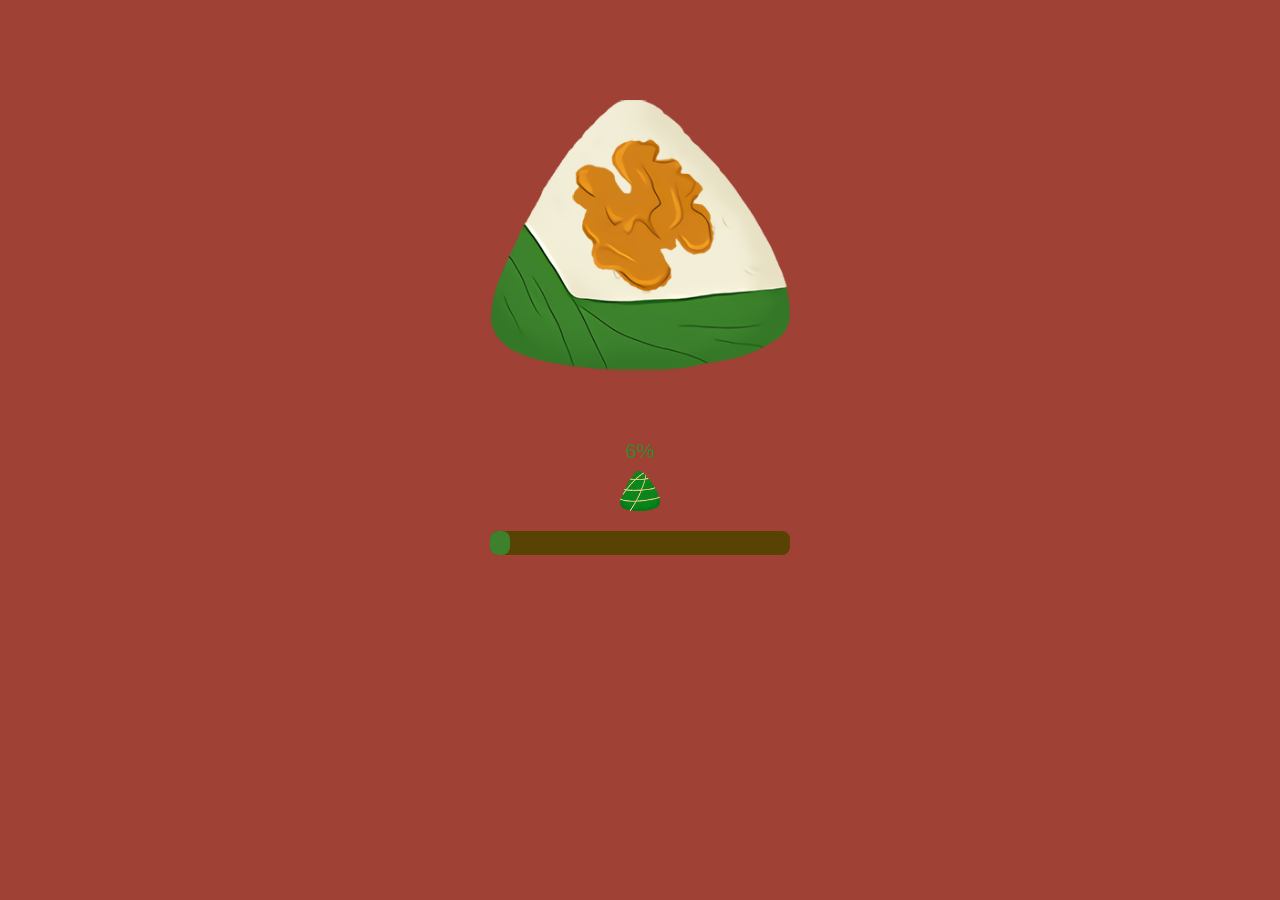
==== commit 433f3dc3: "修改" ====
--- a/index.html
+++ b/index.html
@@ -10,7 +10,6 @@
     <meta name="apple-mobile-web-app-status-bar-style" content="black">
     <meta content="yes" name="apple-touch-fullscreen">
     <meta content="telephone=no,email=no" name="format-detection">
-    <meta name="viewport" content="width=device-width, initial-scale=1.0, maximum-scale=1.0, user-scalable=0">
     <!--下面两个js要放在样式的最前面 -->
     <script type="text/javascript" async="" src="js/index.js" id="aplus-sufei"></script>
     <script src="js/common.js"></script>
@@ -31,7 +30,7 @@
            <img class="loading-img01" src="img/loading-img01.png" alt="">
            <p id="progress-sz">0%</p>   
            <img class="progress-last-rice" src="img/last-rice.png" alt="">        
-           <div class="m-progress">
+           <div class="m-progress" id="m-progress">
             <div id="bar" style="width: 0%;" class="m-progress-bar" role="progressbar" aria-valuenow="0" aria-valuemin="0" aria-valuemax="100">				    
             </div>
            </div>
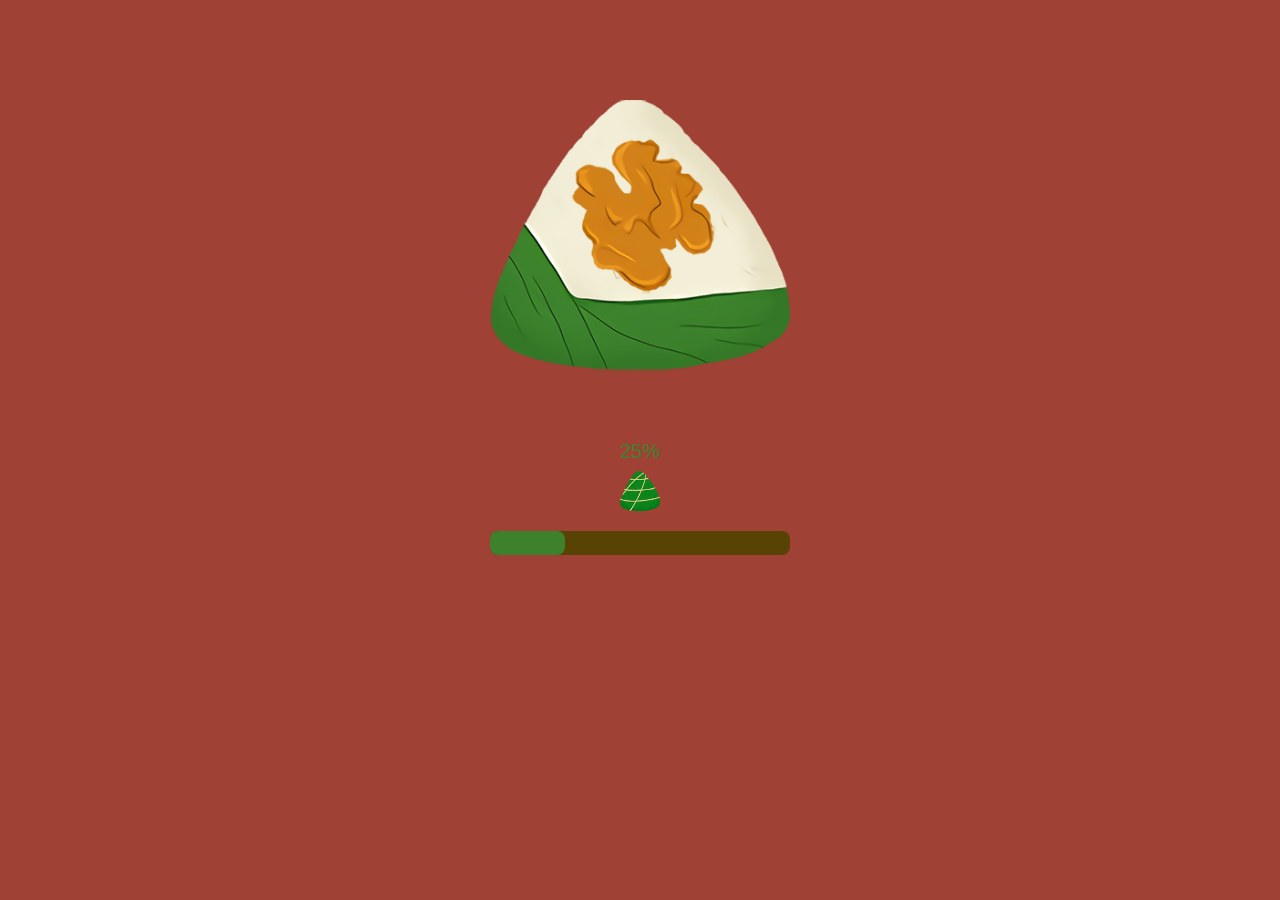
==== commit bc0a82dd: "修改" ====
--- a/index.html
+++ b/index.html
@@ -30,7 +30,7 @@
            <img class="loading-img01" src="img/loading-img01.png" alt="">
            <p id="progress-sz">0%</p>   
            <img class="progress-last-rice" src="img/last-rice.png" alt="">        
-           <div class="m-progress" id="m-progress">
+           <div class="m-progress">
             <div id="bar" style="width: 0%;" class="m-progress-bar" role="progressbar" aria-valuenow="0" aria-valuemin="0" aria-valuemax="100">				    
             </div>
            </div>
